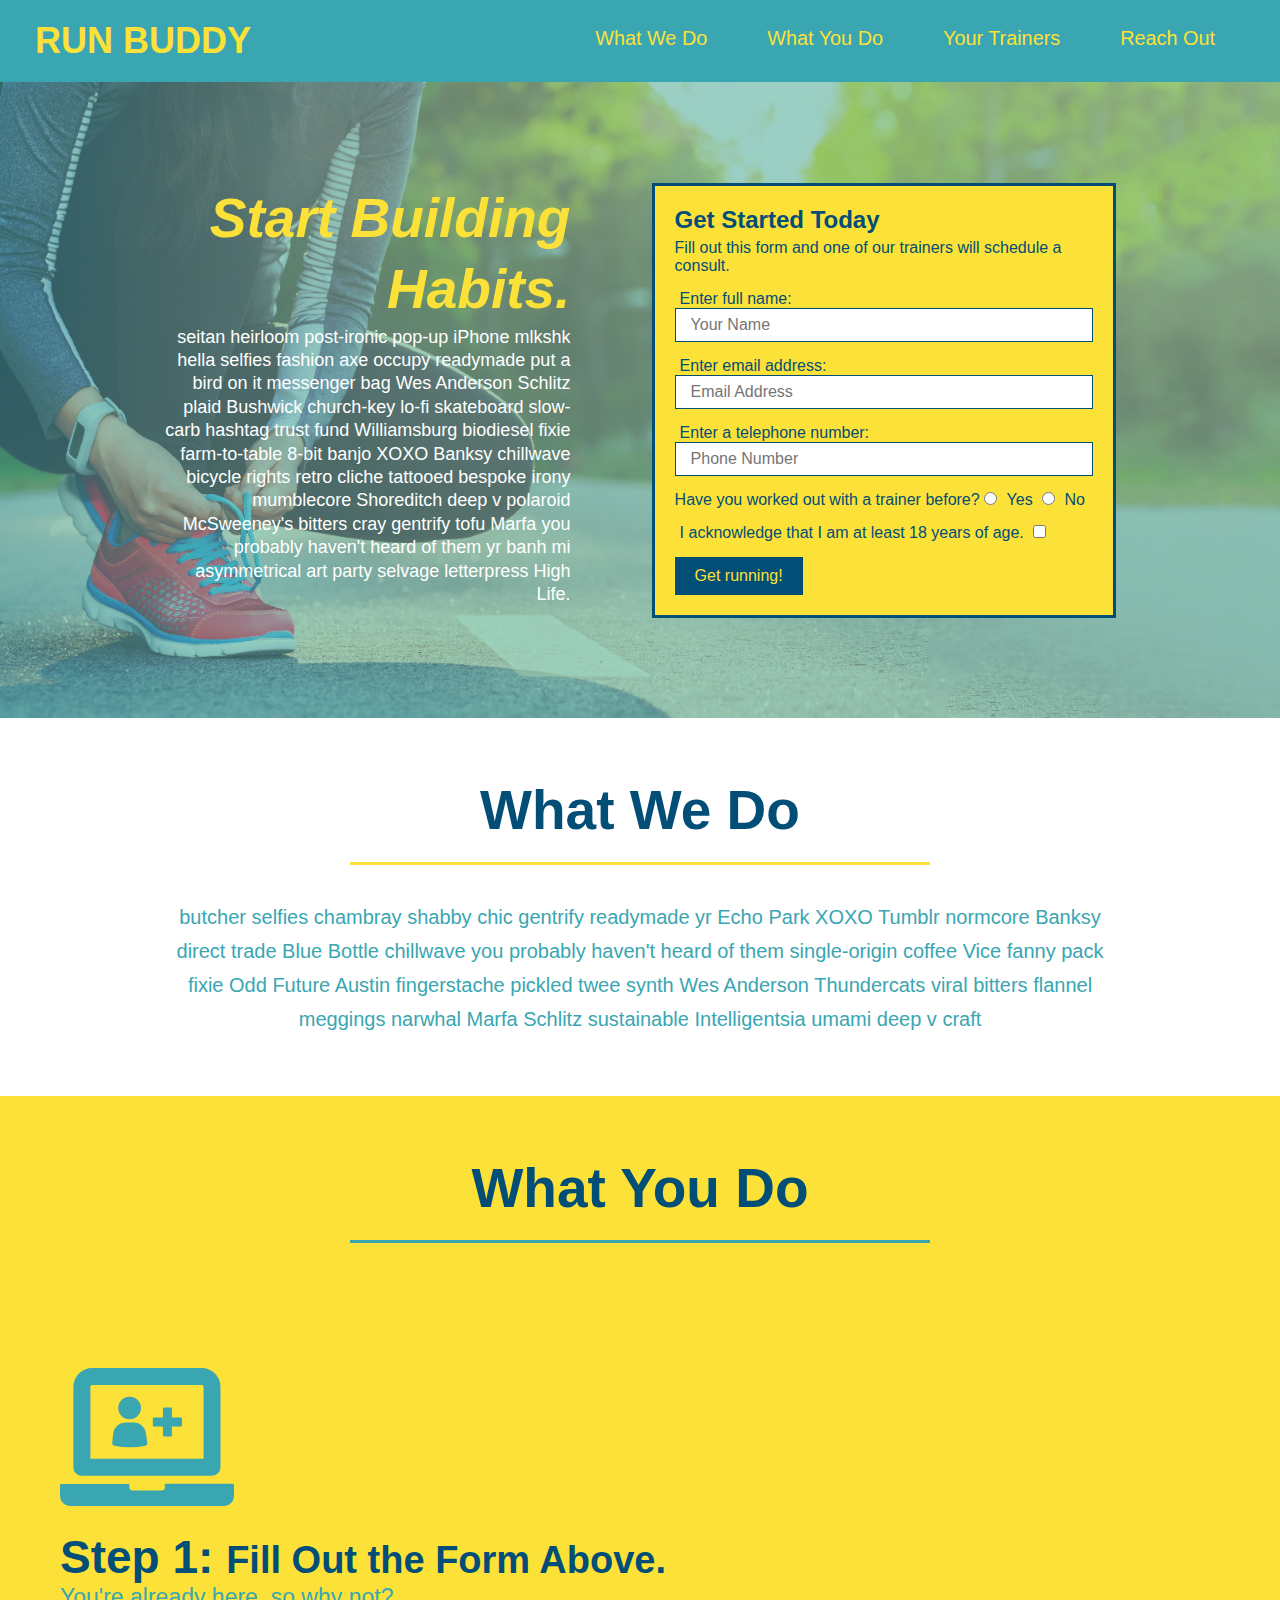
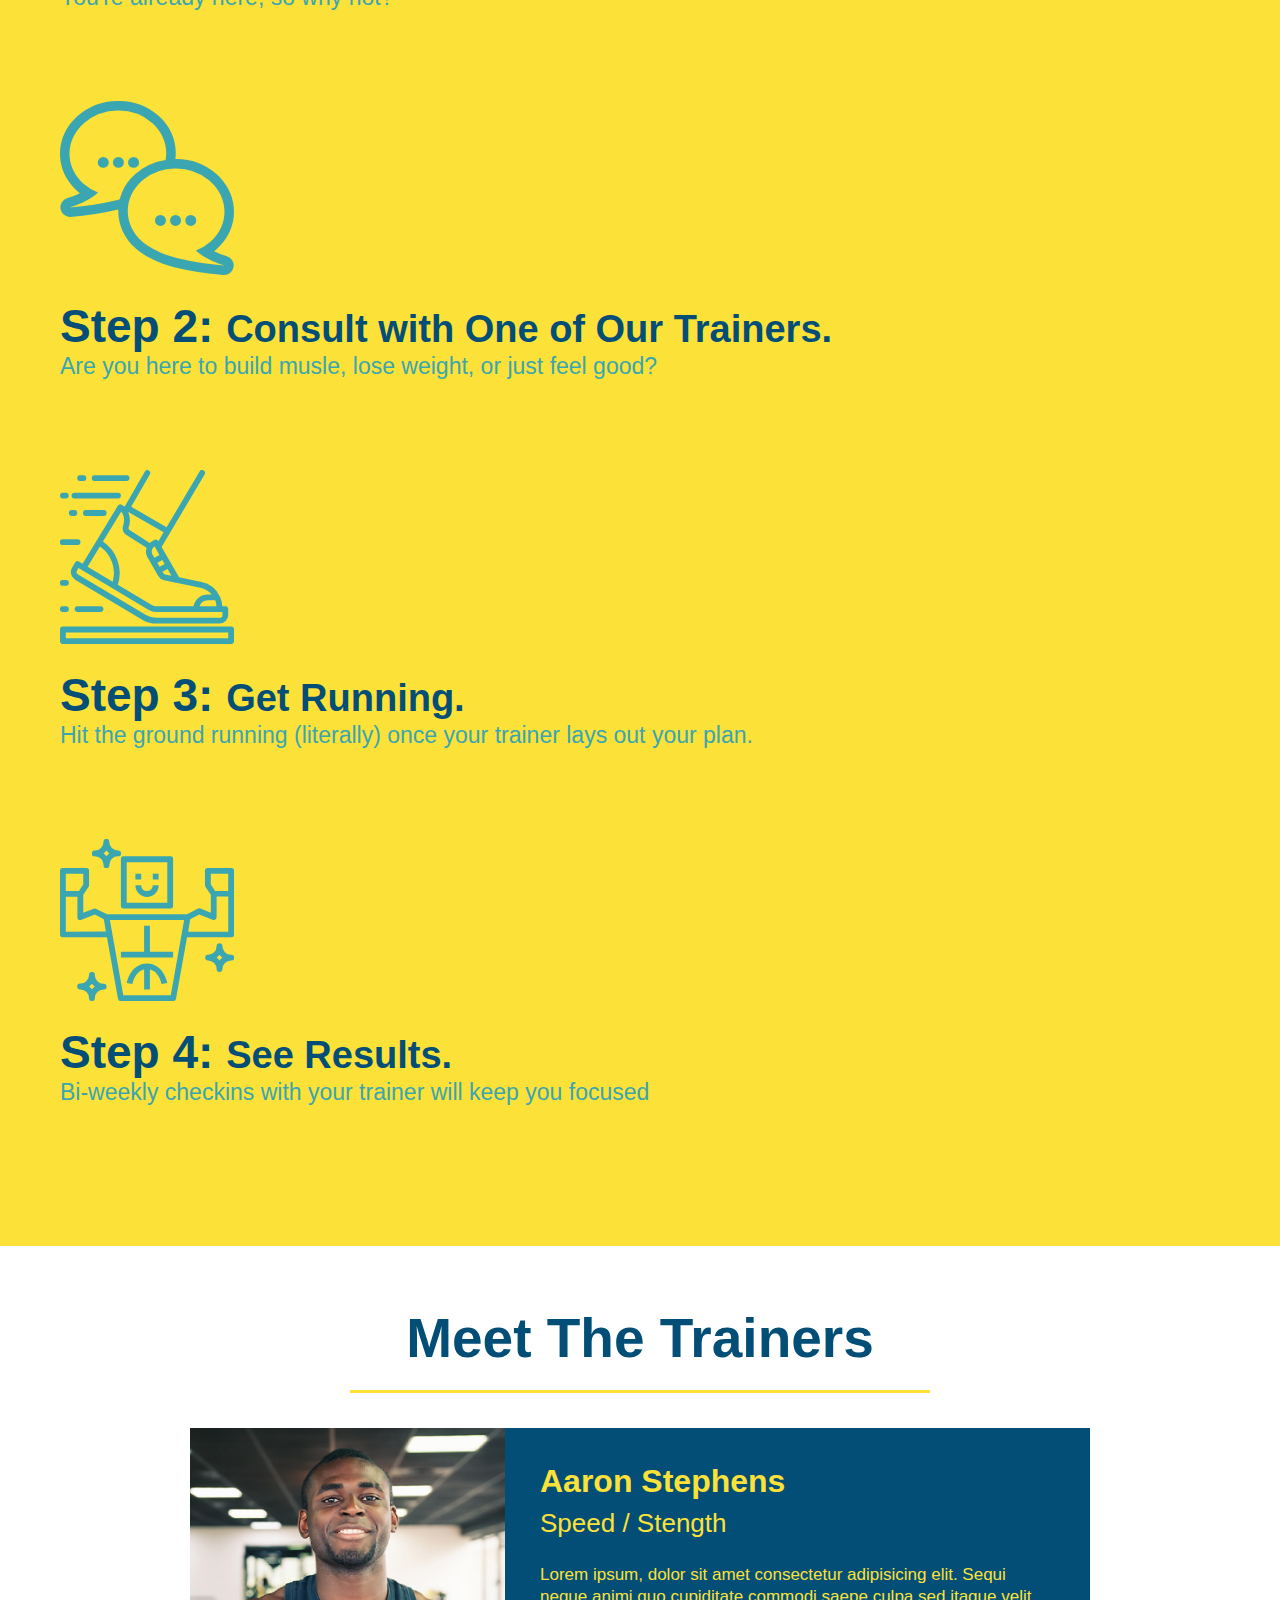
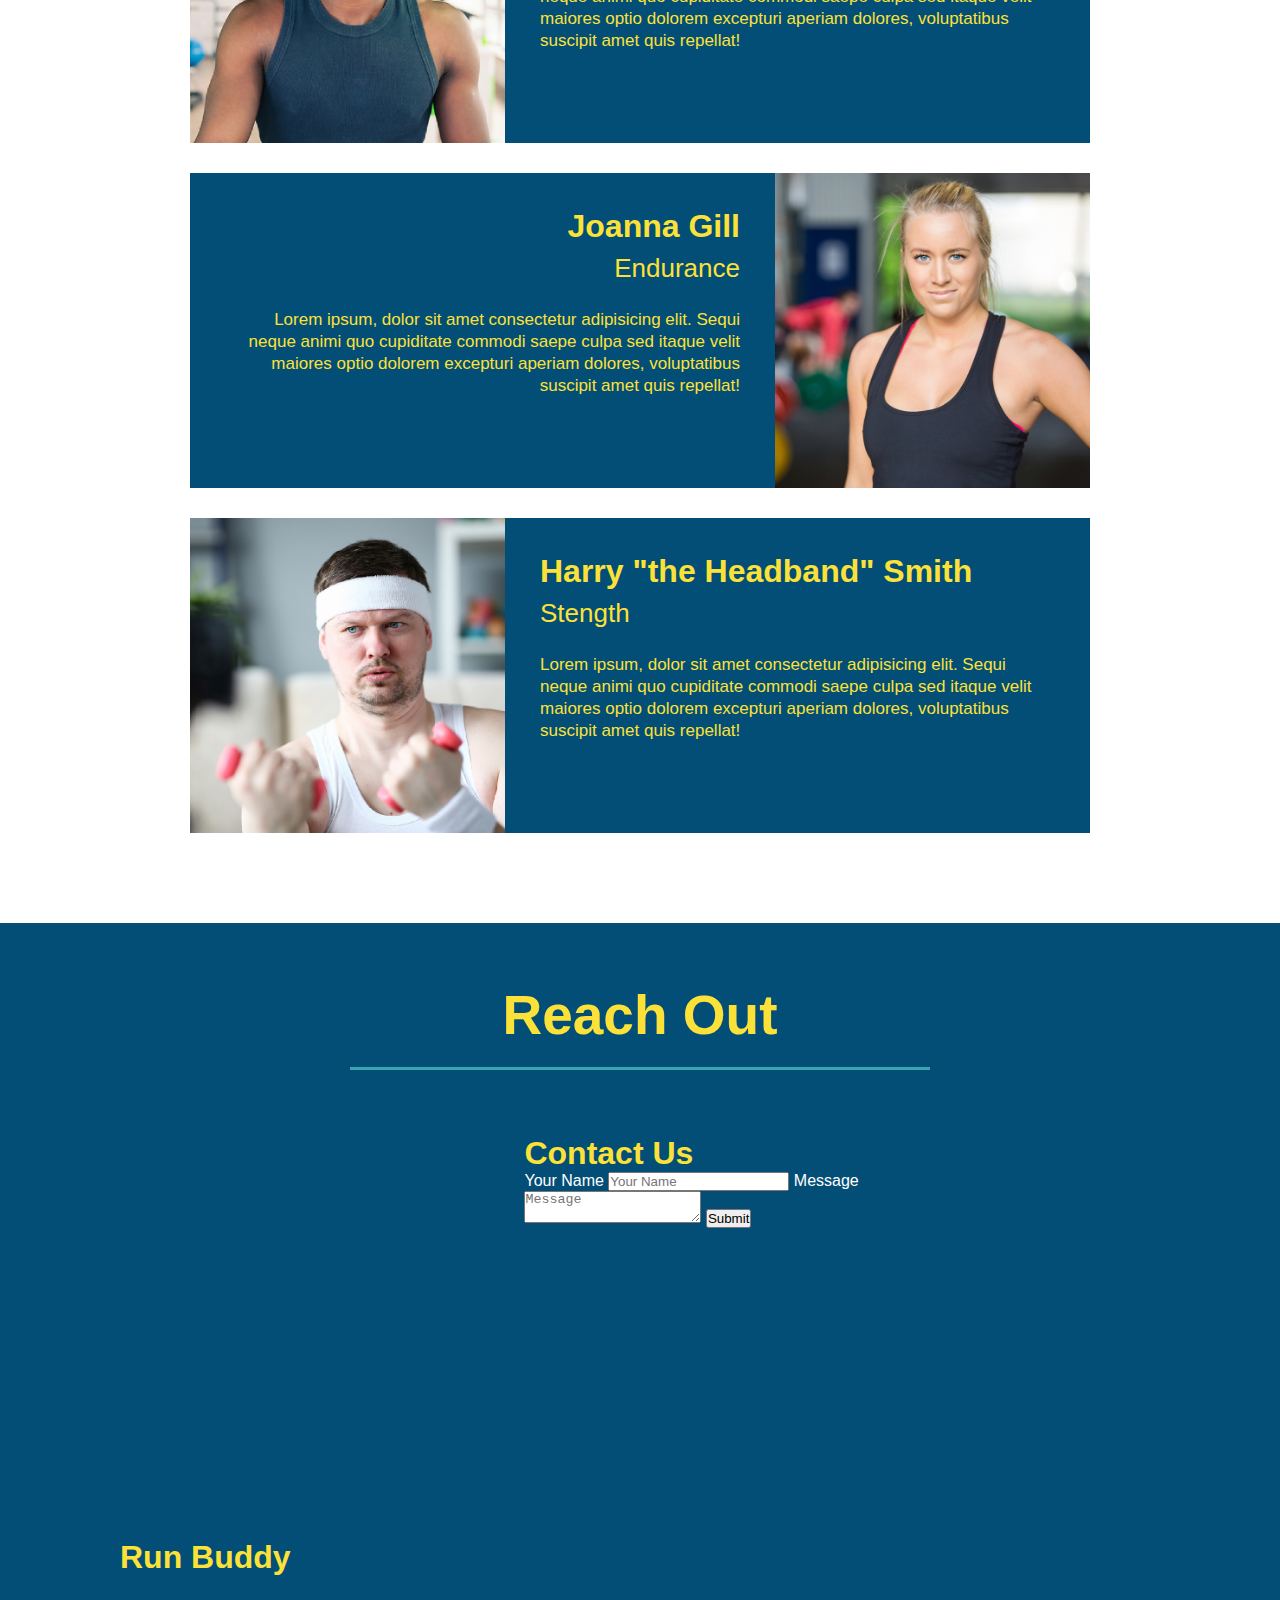
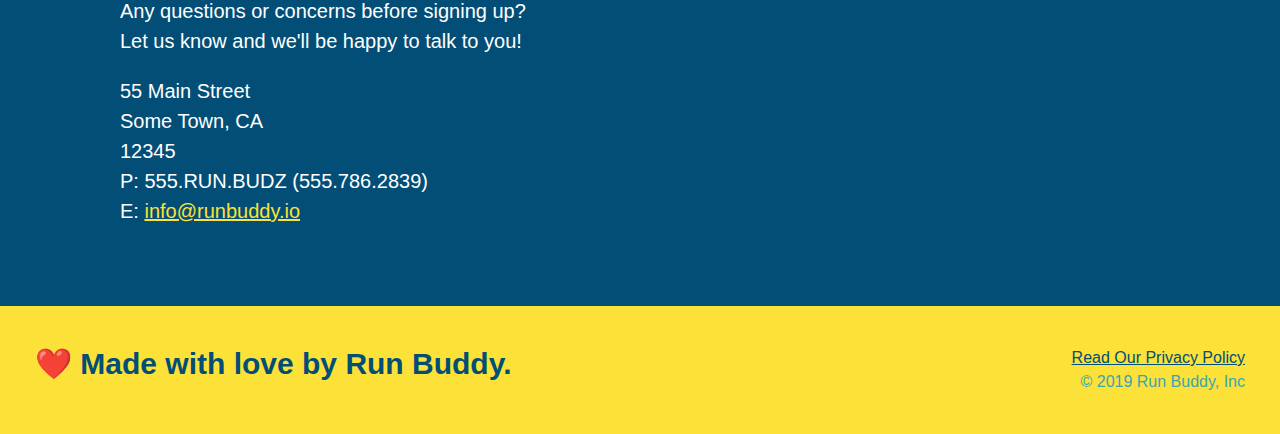
==== index.html @ 86be1991 "center section titles using flexbox" ====
<!DOCTYPE html>
<html lang="en">
    <head>
        <meta charset="UTF-8" />
        <title>Run Buddy</title>
        <link rel="stylesheet" href="./assets/css/style.css" />
    </head>
    <body>
        <!-- navigation -->
        <header>
        <h1>
            <a href="/">RUN BUDDY</a>
            </h1>
            <nav>
                <ul>
                    <li>
                        <a href="#what-we-do">What We Do</a>
                    </li>
                    <li>
                        <a href="#what-you-do">What You Do</a>
                    </li>
                    <li>
                        <a href="#your-trainers">Your Trainers</a>
                    </li>
                    <li>
                        <a href="#reach-out">Reach Out</a>
                    </li>
                </ul>
            </nav>
        </header>

        <!--hero section -->
        <section class="hero">
            <div class="hero-cta">
                <h2>Start Building Habits.</h2>
                <p>
                    seitan heirloom post-ironic pop-up iPhone mlkshk hella selfies fashion axe occupy readymade put a bird on it messenger 
                    bag Wes Anderson Schlitz plaid Bushwick church-key lo-fi skateboard slow-carb hashtag trust fund Williamsburg biodiesel 
                    fixie farm-to-table 8-bit banjo XOXO Banksy chillwave bicycle rights retro cliche tattooed bespoke irony mumblecore 
                    Shoreditch deep v polaroid McSweeney's bitters cray gentrify tofu Marfa you probably haven't heard of them yr banh mi 
                    asymmetrical art party selvage letterpress High Life.
                </p>
            </div>
            <div class="hero-form">
                <h3>Get Started Today</h3>
                <p>Fill out this form and one of our trainers will schedule a consult.</p>
                <!-- Add form element -->
                <form>
                    <label for="name">Enter full name:</label>
                    <input type="text" placeholder="Your Name" name="name" id="name" class="form-input" />

                    <label for="email">Enter email address:</label>
                    <input type="email" placeholder="Email Address" name="email" id="email" class="form-input" />

                    <label for="phone">Enter a telephone number:</label>
                    <input type="tel" placeholder="Phone Number" name="phone" id="phone" class="form-input" />
                    <p>
                        Have you worked out with a trainer before?
                        <input type="radio" name="traner-confirm" id="traner-yes" />
                        <label for="trainer-yes">Yes</label>
                        <input type="radio" name="traner-confirm" id="traner-no" />
                        <label for="traner-no">No</label>
                    </p>
                    <p>
                        <label for="checkbox" >
                            I acknowledge that I am at least 18 years of age.
                          </label>
                          <input type="checkbox" name="age-confirm" id="checkbox" />
                    </p>
                    <button type="submit">
                        Get running!
                    </button>
                </form>
            </div>
        </section>
        <!-- end hero -->

        
        <!-- "what we do" section -->
        <section id="what-we-do" class="intro">
            <div class="flex-row">
                <h2 class="section-title primary-border">
                    What We Do
                </h2>
            </div>
            <div class="flex-row">
                <p>
                    butcher selfies chambray shabby chic gentrify readymade yr Echo Park XOXO Tumblr normcore Banksy 
                    direct trade Blue Bottle chillwave you probably haven't heard of them single-origin coffee Vice fanny 
                    pack fixie Odd Future Austin fingerstache pickled twee synth Wes Anderson Thundercats viral bitters flannel 
                    meggings narwhal Marfa Schlitz sustainable Intelligentsia umami deep v craft
                </p>
            </div>
        </section>

        <!-- what you do" section -->
        <section id="what-you-do" class="steps">
            <div class="flex-row">
                <h2 class="section-title secondary-border">
                    What You Do
                </h2>
            </div>

            <div>
                <img src="./assets/images/step-1.svg" alt="" />
                <h3>Step 1: <span>Fill Out the Form Above.</span></h3>
                <p>You're already here, so why not?</p>
            </div>

            <div>
                <img src="./assets/images/step-2.svg" alt="" />
                <h3>Step 2: <span>Consult with One of Our Trainers.</span></h3>
                <p>Are you here to build musle, lose weight, or just feel good?</p>
            </div>

            <div>
                <img src="./assets/images/step-3.svg" alt="" />
                <h3>Step 3: <span>Get Running.</span></h3>
                <p>Hit the ground running (literally) once your trainer lays out your plan.</p>
              </div>

              <div>
                <img src="./assets/images/step-4.svg" alt="" />
                <h3>Step 4: <span>See Results.</span></h3>
                <p>Bi-weekly checkins with your trainer will keep you focused</p>
              </div>
        </section>

        <!-- "meet the trainers" section -->
        <section id="your-trainers" class="trainers">
            <div class="flex-row">
                <h2 class="section-title primary-border">
                    Meet The Trainers
                </h2>
            </div>
            <!-- first trainer bio -->
            <article class="trainer">
                <img src="./assets/images/trainer-1.jpg" alt="Arron Stephens in his workout clothes, ready to pump iron" />
                <div class="trainer-bio text-left">
                    <h3>Aaron Stephens</h3>
                    <h4>Speed / Stength</h4>
                    <p>
                        Lorem ipsum, dolor sit amet consectetur adipisicing elit. Sequi neque animi quo cupiditate commodi saepe culpa sed
                        itaque velit maiores optio dolorem excepturi aperiam dolores, voluptatibus suscipit amet quis repellat!
                    </p>
                </div>
            </article>
            <!-- second trainer bio -->
            <article class="trainer">
                <div class="trainer-bio text-right">
                    <h3>Joanna Gill</h3>
                    <h4>Endurance</h4>
                    <p>
                        Lorem ipsum, dolor sit amet consectetur adipisicing elit. Sequi neque animi quo cupiditate commodi saepe culpa sed
                        itaque velit maiores optio dolorem excepturi aperiam dolores, voluptatibus suscipit amet quis repellat!
                    </p>
                </div>
                <img src="./assets/images/trainer-2.jpg" alt="Joanna Gill cooling off after a workout" />
            </article>
            <!-- third trainer bio -->
            <article class="trainer">
                <img src="./assets/images/trainer-3.jpg" alt="Harry Smith wearing a headband and lifing comically small pink weights" />
                <div class="trainer-bio text-left">
                    <h3>Harry "the Headband" Smith</h3>
                    <h4>Stength</h4>
                    <p>
                        Lorem ipsum, dolor sit amet consectetur adipisicing elit. Sequi neque animi quo cupiditate commodi saepe culpa sed
                        itaque velit maiores optio dolorem excepturi aperiam dolores, voluptatibus suscipit amet quis repellat!
                    </p>
                </div>
            </article>
        </section>

        <!-- "reach out" section -->
        <section id="reach-out" class="contact">
            <h2 class="section-title secondary-border">Reach Out</h2>
            <div class="contact-info">
                <iframe 
                src="https://www.google.com/maps/embed?pb=!1m18!1m12!1m3!1d3147.1079747227936!2d-120.42364418397035!3d37.92790791110593!2m3!1f0!2f0!3f0!3m2!1i1024!2i768!4f13.1!3m3!1m2!1s0x8090c49129b6ac57%3A0xb56c7eb95a2cd8bd!2sMain%20St%2C%20California%2095327!5e0!3m2!1sen!2sus!4v1616426329495!5m2!1sen!2sus"
                style="border:0;"
                allowfullscreen="">
                </iframe>

                <div class="contact-form">
                    <h3>Contact Us</h3>
                    <form>
                        <label for="contact-name">Your Name</label>
                        <input type="text" id="contact-name" placeholder="Your Name" />

                        <label for="contact message">Message</label>
                        <textarea id="contact-message" placeholder="Message"></textarea>

                        <button type="submit">Submit</button>
                    </form>
                </div>

                <div>
                    <h3>Run Buddy</h3>
                    <p>
                        Any questions or concerns before signing up?
                        <br />
                        Let us know and we'll be happy to talk to you!
                    </p>
                    <address>
                        55 Main Street <br/>
                        Some Town, CA <br/>
                        12345<br/>
                        P: 555.RUN.BUDZ (555.786.2839)<br/>
                        E: <a href="mailto:info@runbuddy.io">info@runbuddy.io</a>
                    </address>
                </div>
            </div>
        </section>

        <!-- footer -->
        <footer>
            <h2>❤️ Made with love by Run Buddy.</h2>
            <div>
                <a href=./privacy-policy.html>Read Our Privacy Policy</a><br />
                &copy; 2019 Run Buddy, Inc
            </div>
        </footer>
    </body>
</html>
---- assets/css/style.css ----
* {
    margin: 0;
    padding: 0;
    box-sizing: border-box;
}

body {
    font-family: Helvetica, Arial, sans-serif;
    color: #39a6b2;
}

/*apply styles to <header> */
header {
    padding: 20px 35px;
    background-color: #39a6b2;
    display: flex;
    justify-content: space-between;
    flex-wrap: wrap;
}

header h1 {
    font-weight: bold;
    font-size: 36px;
    color: #fce138;
    margin: 0;
}

header a {
    text-decoration: none;
    color: #fce138;
}

header nav {
    margin: 7px 0;
}

header nav ul {
    display: flex;
    flex-wrap: wrap;
    justify-content: space-between;
    align-items: center;
    list-style: none;
}

header nav ul li a {
    margin: 0 30px;
    font-weight: lighter;
    font-size: 1.55vw;
}

footer {
    background: #fce138;
    width: 100%;
    padding: 40px 35px;
    display: flex;
    justify-content: space-between;
    flex-wrap: wrap;
}

footer h2 {
    color: #024e76;
    font-size: 30px;
    margin: 0;
}

footer div {
    line-height: 1.5;
    text-align: right;
}

footer a {
    color: #024e76;
}

section {
    padding: 60px;
}

/* Hero Style Start */
.hero {
    background-image: url("../images/hero-bg.jpg");
    background-size: cover;
    background-position: center;
    display: flex;
    justify-content: center;
    flex-wrap: wrap;
}

.hero-form {
    border: 3px solid #024e76;
    background-color: #fce138;
    padding: 20px;
    color: #024e76;
    width: 40%;
    margin: 3.5%;
}

.hero-form h3 {
    font-size: 24px;
    margin: 0;
}

.hero-form p {
    margin: 5px 0 15px 0;
}

.form-input {
    border: 1px solid #024e76;
    display: block;
    padding: 7px 15px;
    font-size: 16px;
    color: #024e76;
    width: 100%;
    margin-bottom: 15px;
}

.hero-form label {
    margin: 0 5px;
}

.hero-form button {
    color: #fce138;
    background-color: #024e76;
    border: none;
    padding: 10px 20px;
    font-size: 16px;
}

.hero-cta {
    width: 35%;
    text-align: right;
    margin: 3.5%;
    color: #fff;
    font-size: 18px;
    line-height: 1.3;
  }

  .hero-cta h2 {
    font-style: italic;
    font-size: 55px;
    color: #fce138;
  }
/*Hero Style End */

.intro p {
    line-height: 1.7;
    color: #39a6b2;
    width: 80%;
    font-size: 20px;
    margin: 0 auto;
    text-align: center;
}

.steps {
    background: #fce138;
}

.steps div {
    margin-bottom: 80px;
}

.steps img {
    width: 15%;
    margin: 10px 0;
}

.steps h3 {
    color: #024e76;
    font-size: 46px;
    margin-top: 10px;
  }
  
  .steps p {
    color: #39a6b2;
    font-size: 23px;
  }
  
  .steps span {
    font-size: 38px;
  }

.section-title {
    font-size: 55px;
    color: #024e76;
    border-bottom: 3px solid;
    padding-bottom: 20px;
    text-align: center;
    margin: 0 auto 35px auto;
    width: 50%;
}

.primary-border {
    border-color: #fce138;
}

.secondary-border {
    border-color: #39a6b2;
}

.trainers {
    
}

.trainer {
    width: 900px;
    margin: 0 auto 30px auto;
    background: #024e76;
    color: #fce138;
    overflow: auto;
}
.trainer img {
    width: 35%;
    float: left;
}

.trainer-bio {
    padding: 35px;
    float: left;
    width: 65%;
}

.text-left {
    text-align: left;
}

.text-right {
    text-align: right;
}

.flex-row {
    display: flex;
}

.trainer-bio h3 {
    font-size: 32px;
    margin-bottom: 8px;
}

.trainer-bio h4 {
    font-weight: lighter;
    font-size: 26px;
    margin-bottom: 25px;
}

.trainer-bio p {
    font-size: 17px;
    line-height: 1.3;
}

/* reach out style start */
.contact {
    background-color: #024e76;
}

.contact h2 {
    color: #fce138;
}

.contact-info iframe {
    width: 400px;
    height: 400px;
}

.contact-info div {
    width: 410px;
    display: inline-block;
    vertical-align: top;
    text-align: left;
    margin: 30px 0 0 60px;
    color: white;
}

.contact-info h3 {
    color: #fce138;
    font-size: 32px;
}

.contact-info p, .contact-info address {
    margin: 20px 0;
    line-height: 1.5;
    font-size: 20px;
    font-style: normal;
}

.contact-info a {
    color: #fce138;
}

.page-title {
    color: #fce138;
    display: inline-block;
    border-bottom: #fce138 4px solid;
    padding: 0 80px 15px 80px;
    font-weight: normal;
    font-size: 42px;
    font-style: italic;
}
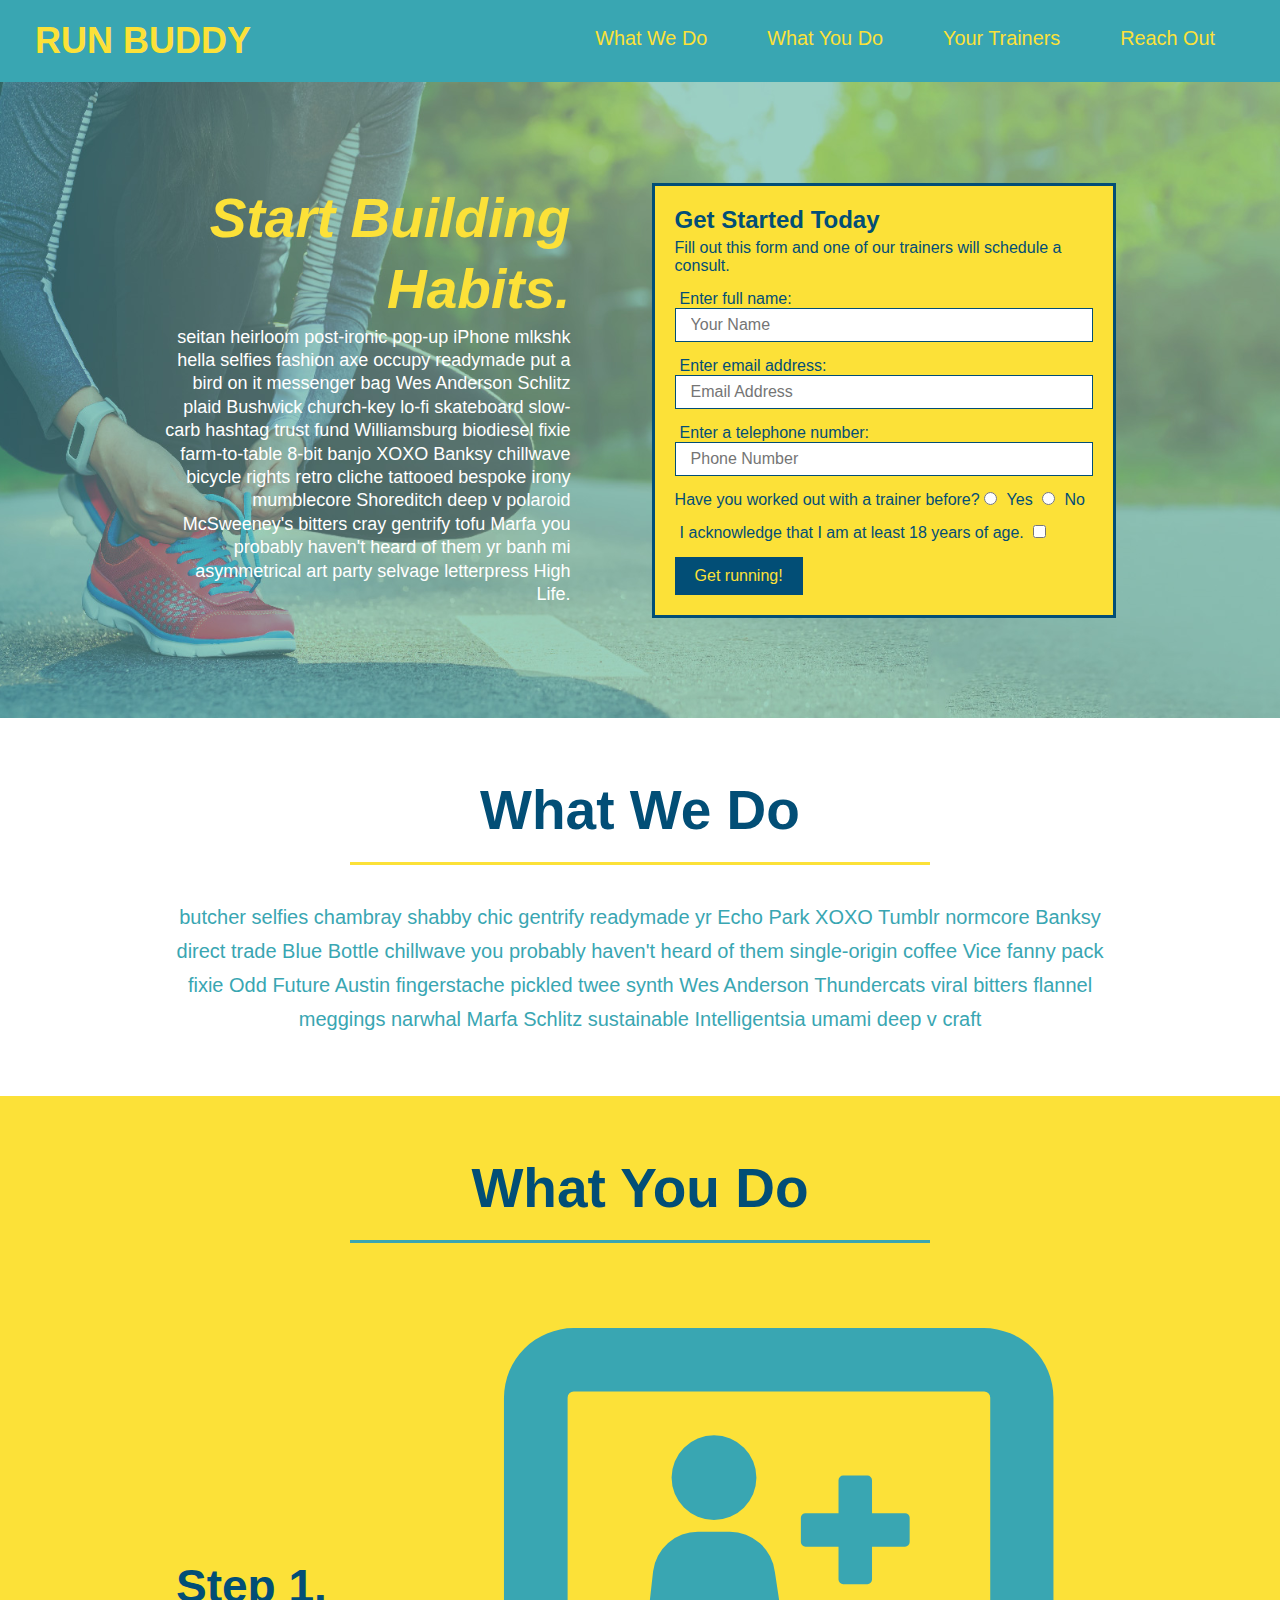
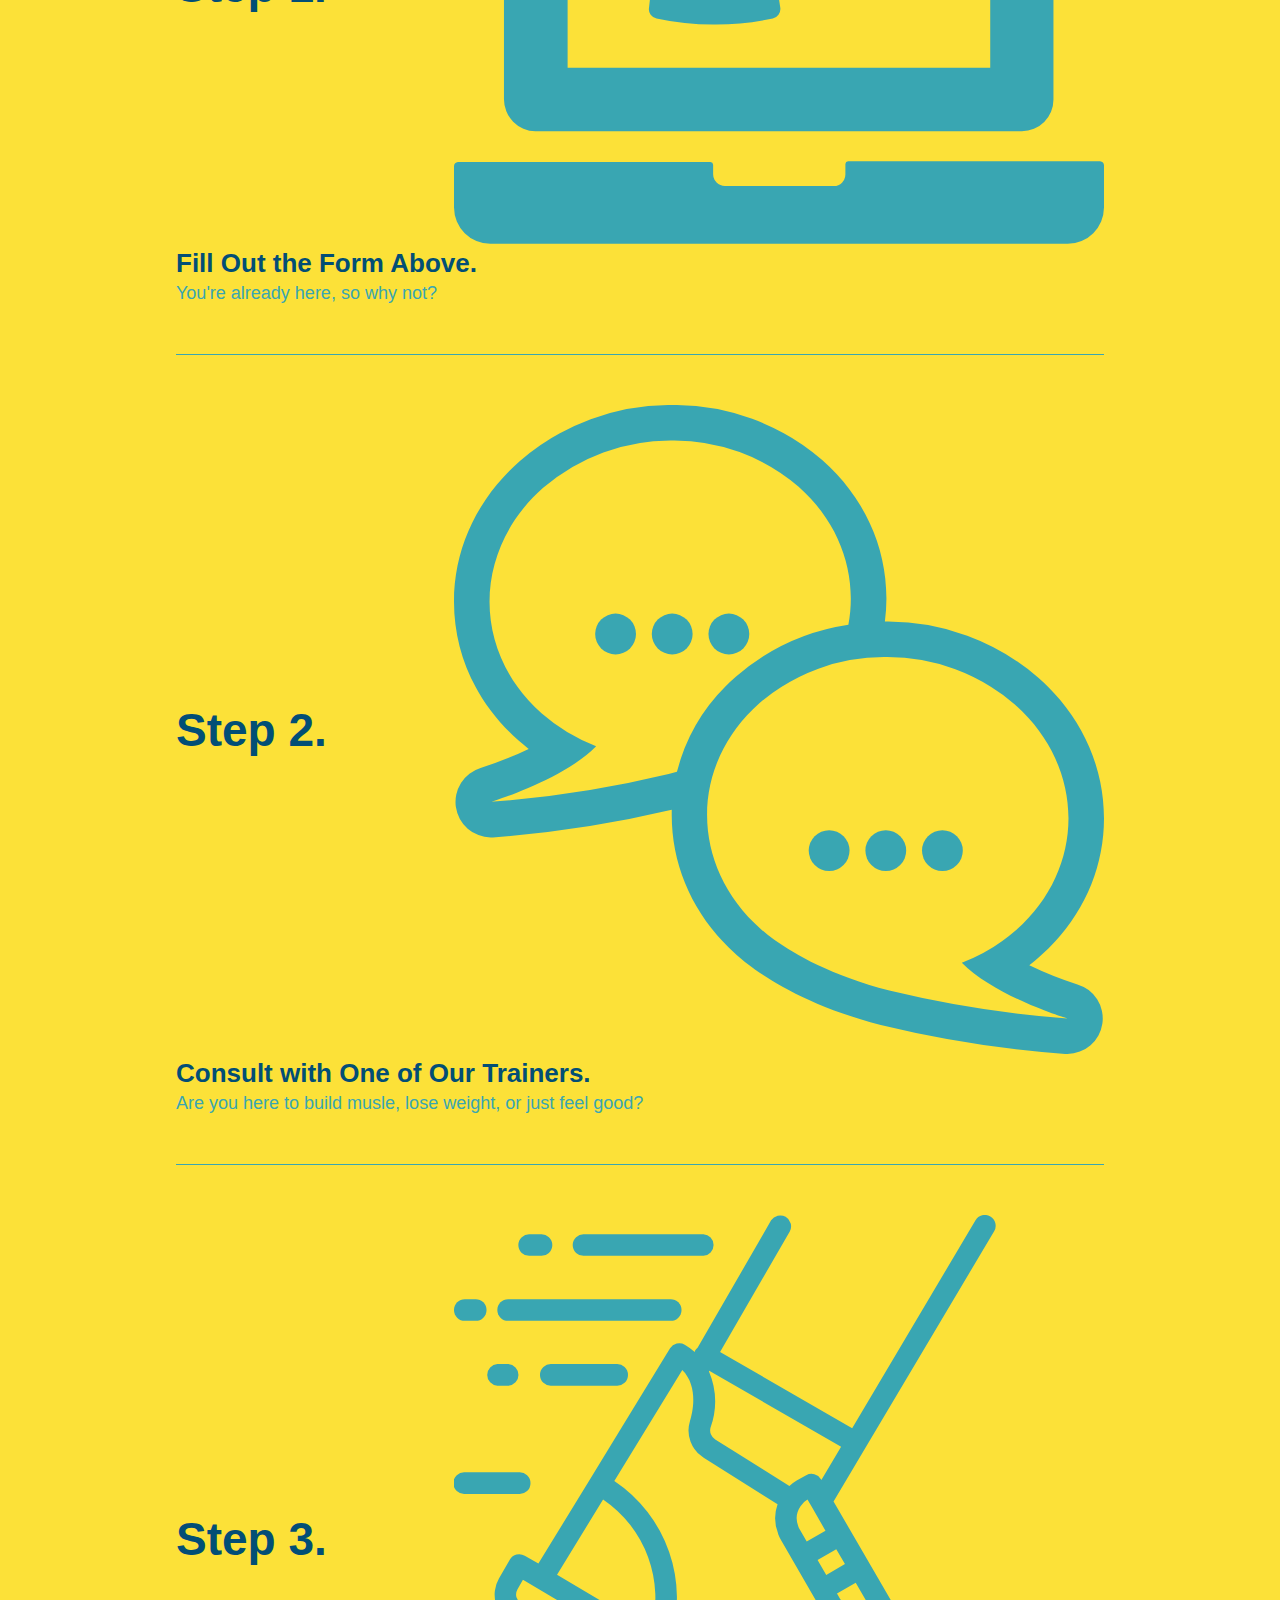
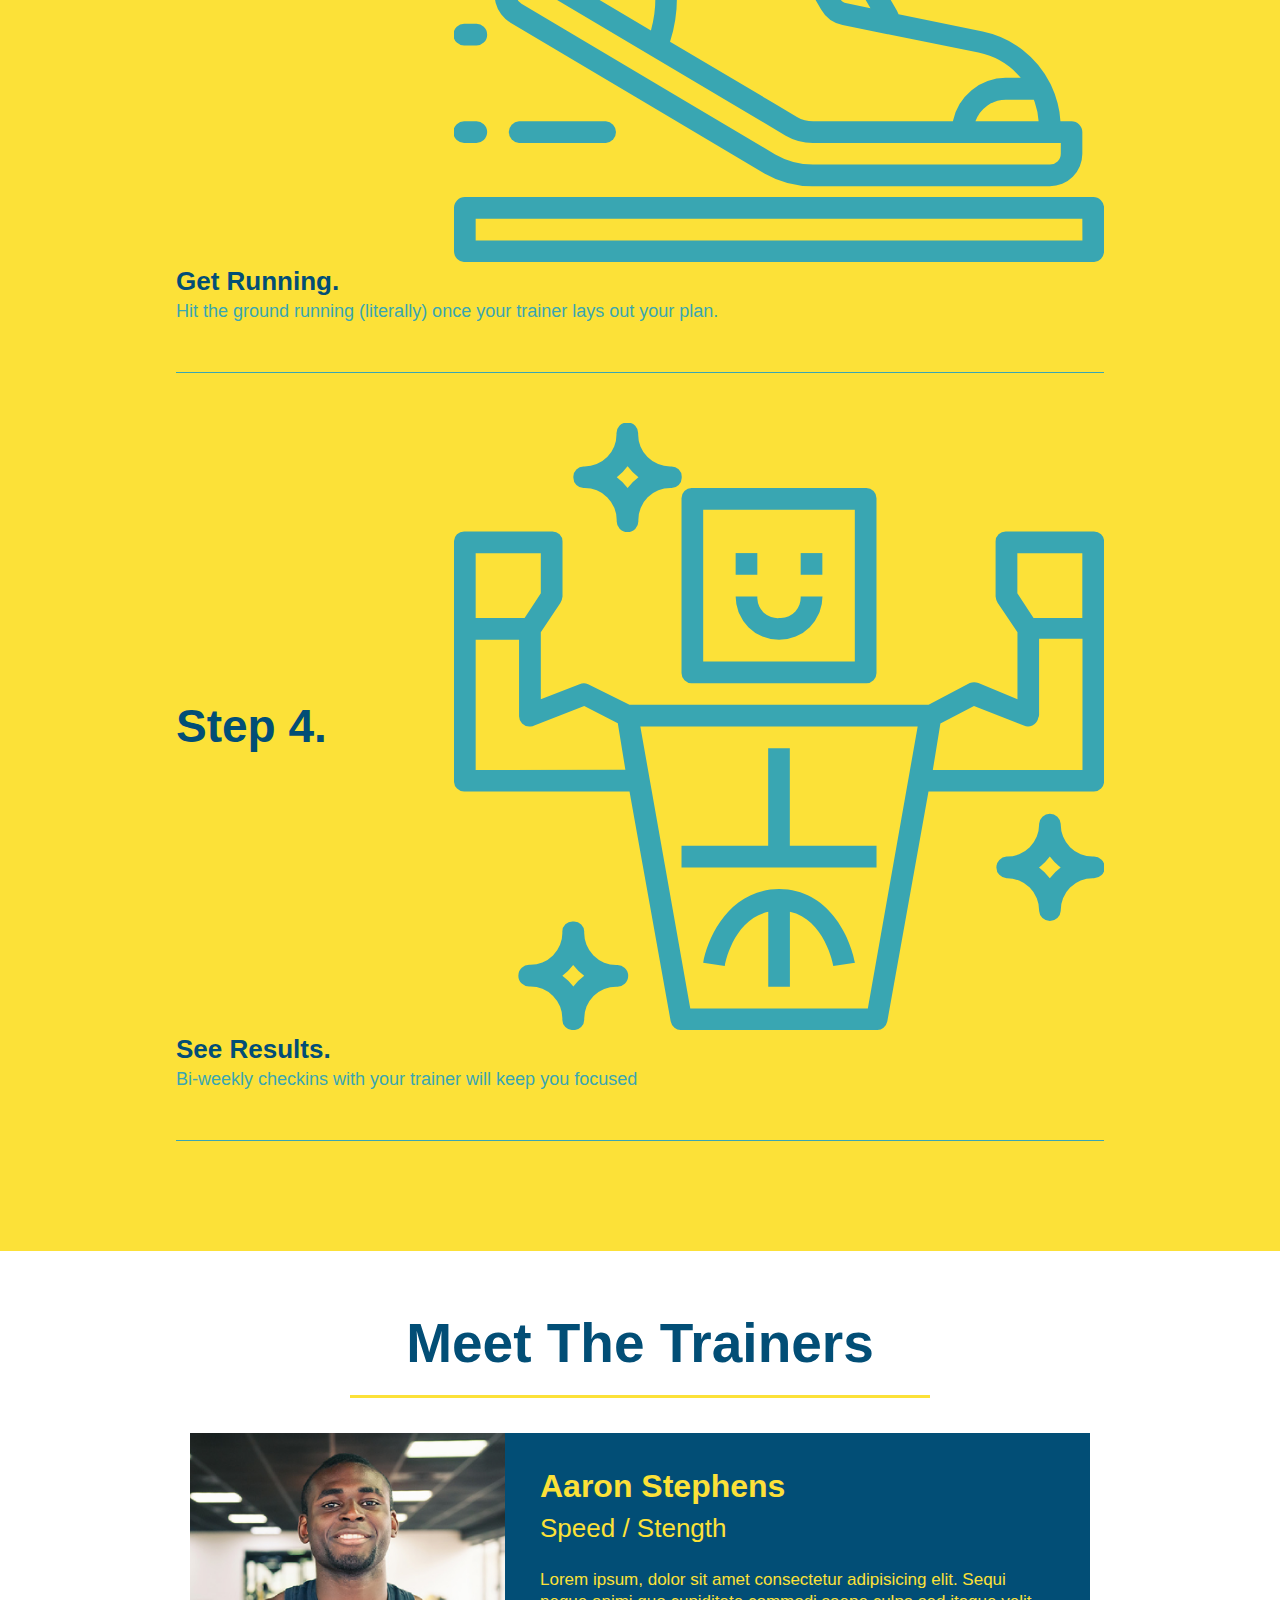
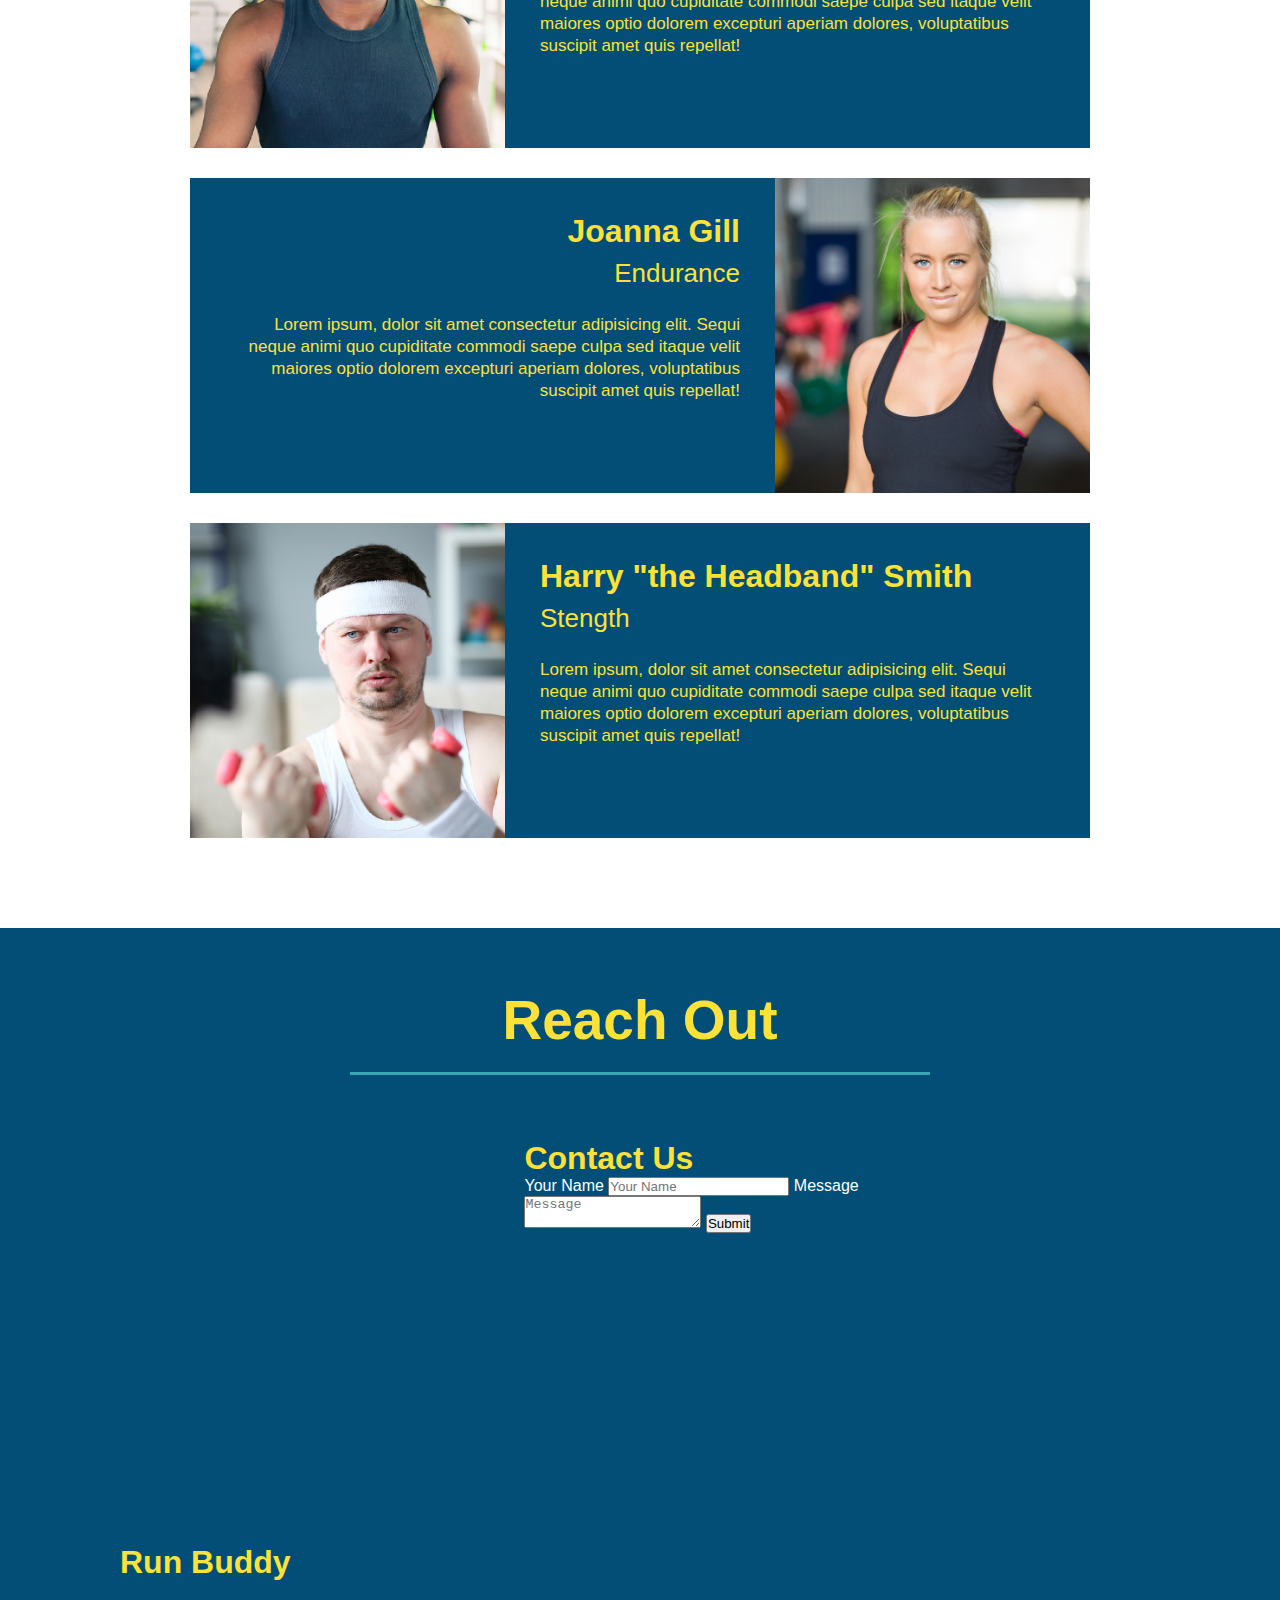
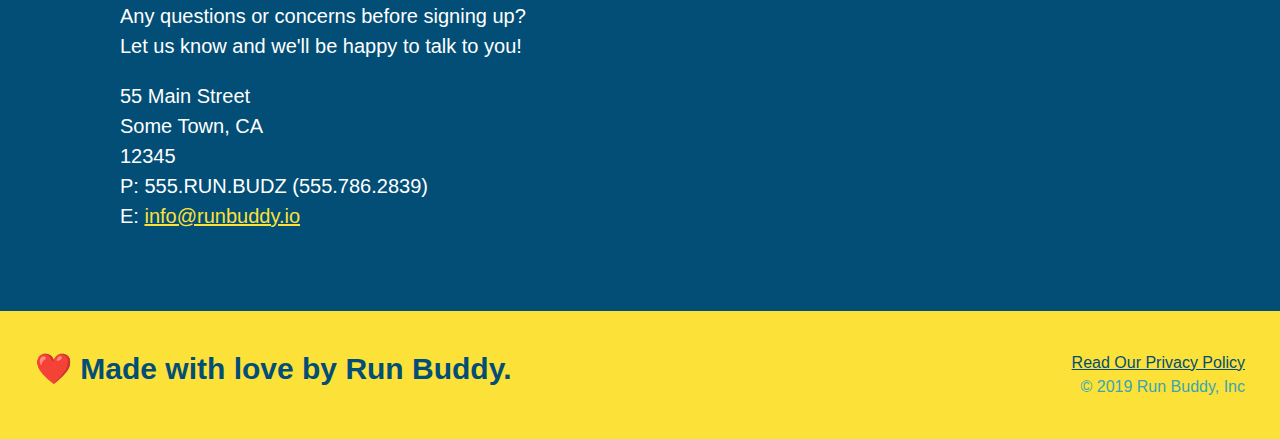
==== commit aa251a13: "add flexbox to the steps" ====
--- a/index.html
+++ b/index.html
@@ -101,29 +101,57 @@
                 </h2>
             </div>
 
-            <div>
-                <img src="./assets/images/step-1.svg" alt="" />
-                <h3>Step 1: <span>Fill Out the Form Above.</span></h3>
-                <p>You're already here, so why not?</p>
-            </div>
-
-            <div>
-                <img src="./assets/images/step-2.svg" alt="" />
-                <h3>Step 2: <span>Consult with One of Our Trainers.</span></h3>
-                <p>Are you here to build musle, lose weight, or just feel good?</p>
-            </div>
-
-            <div>
-                <img src="./assets/images/step-3.svg" alt="" />
-                <h3>Step 3: <span>Get Running.</span></h3>
-                <p>Hit the ground running (literally) once your trainer lays out your plan.</p>
-              </div>
-
-              <div>
+            <div class="step">
+                <h3>Step 1.</h3>
+                <div class="step-info">
+                    <div class="step-img"></div>
+                        <img src="./assets/images/step-1.svg" alt="" />
+                    </div>
+                    <div class="step-text">
+                        <h4>Fill Out the Form Above.</h4>
+                        <p>You're already here, so why not?</p>
+                    </div>
+                </div>
+            </div>
+
+            <div class="step">
+                <h3>Step 2.</h3>
+                <div class="step-info">
+                    <div class="step-img"></div>
+                        <img src="./assets/images/step-2.svg" alt="" />
+                    </div>
+                    <div class="step-text">
+                        <h4>Consult with One of Our Trainers.</h4>
+                        <p>Are you here to build musle, lose weight, or just feel good?</p>
+                    </div>
+                </div>
+            </div>
+
+            <div class="step">
+                <h3>Step 3.</h3>
+                <div class="step-info">
+                    <div class="step-img"></div>
+                        <img src="./assets/images/step-3.svg" alt="" />
+                    </div>
+                    <div class="step-text">
+                        <h4>Get Running.</h4>
+                        <p>Hit the ground running (literally) once your trainer lays out your plan.</p>
+                    </div>
+                </div>
+            </div>
+
+            <div class="step">
+                <h3>Step 4.</h3>
+                <div class="step-info">
+                    <div class="step-img"></div>
                 <img src="./assets/images/step-4.svg" alt="" />
-                <h3>Step 4: <span>See Results.</span></h3>
-                <p>Bi-weekly checkins with your trainer will keep you focused</p>
-              </div>
+                    </div>
+                    <div class="step-text">
+                        <h4>See Results.</h4>
+                        <p>Bi-weekly checkins with your trainer will keep you focused</p>
+                    </div>
+                </div>
+            </div>
         </section>
 
         <!-- "meet the trainers" section -->
--- a/assets/css/style.css
+++ b/assets/css/style.css
@@ -155,28 +155,52 @@
     background: #fce138;
 }
 
-.steps div {
-    margin-bottom: 80px;
-}
-
-.steps img {
-    width: 15%;
-    margin: 10px 0;
-}
-
-.steps h3 {
+.step {
+    margin: 50px auto;
+    padding-bottom: 50px;
+    width: 80%;
+    border-bottom: 1px solid #39a6b2;
+    display: flex;
+    flex-wrap: wrap;
+    align-items: center;
+    justify-content: space-between;
+}
+
+.step h3 {
     color: #024e76;
     font-size: 46px;
-    margin-top: 10px;
+    flex: 1 30%;
+  }
+
+  .step-info {
+      flex: 2 70%;
+      display: flex;
+      flex-wrap: wrap;
+      align-items: center;
+  }
+
+  .step-text {
+      flex: 12;
   }
   
-  .steps p {
+  .step-text p {
     color: #39a6b2;
-    font-size: 23px;
+    font-size: 18px;
   }
   
-  .steps span {
-    font-size: 38px;
+  .step-text h4 {
+      font-size: 26px;
+      line-height: 1.5;
+      color: #024e76;
+  }
+
+  .step-img {
+      flex: 1 12%;
+      margin-right: 20px;
+  }
+
+  .step-img img {
+      max-width: 100%;
   }
 
 .section-title {
@@ -195,10 +219,6 @@
 
 .secondary-border {
     border-color: #39a6b2;
-}
-
-.trainers {
-    
 }
 
 .trainer {
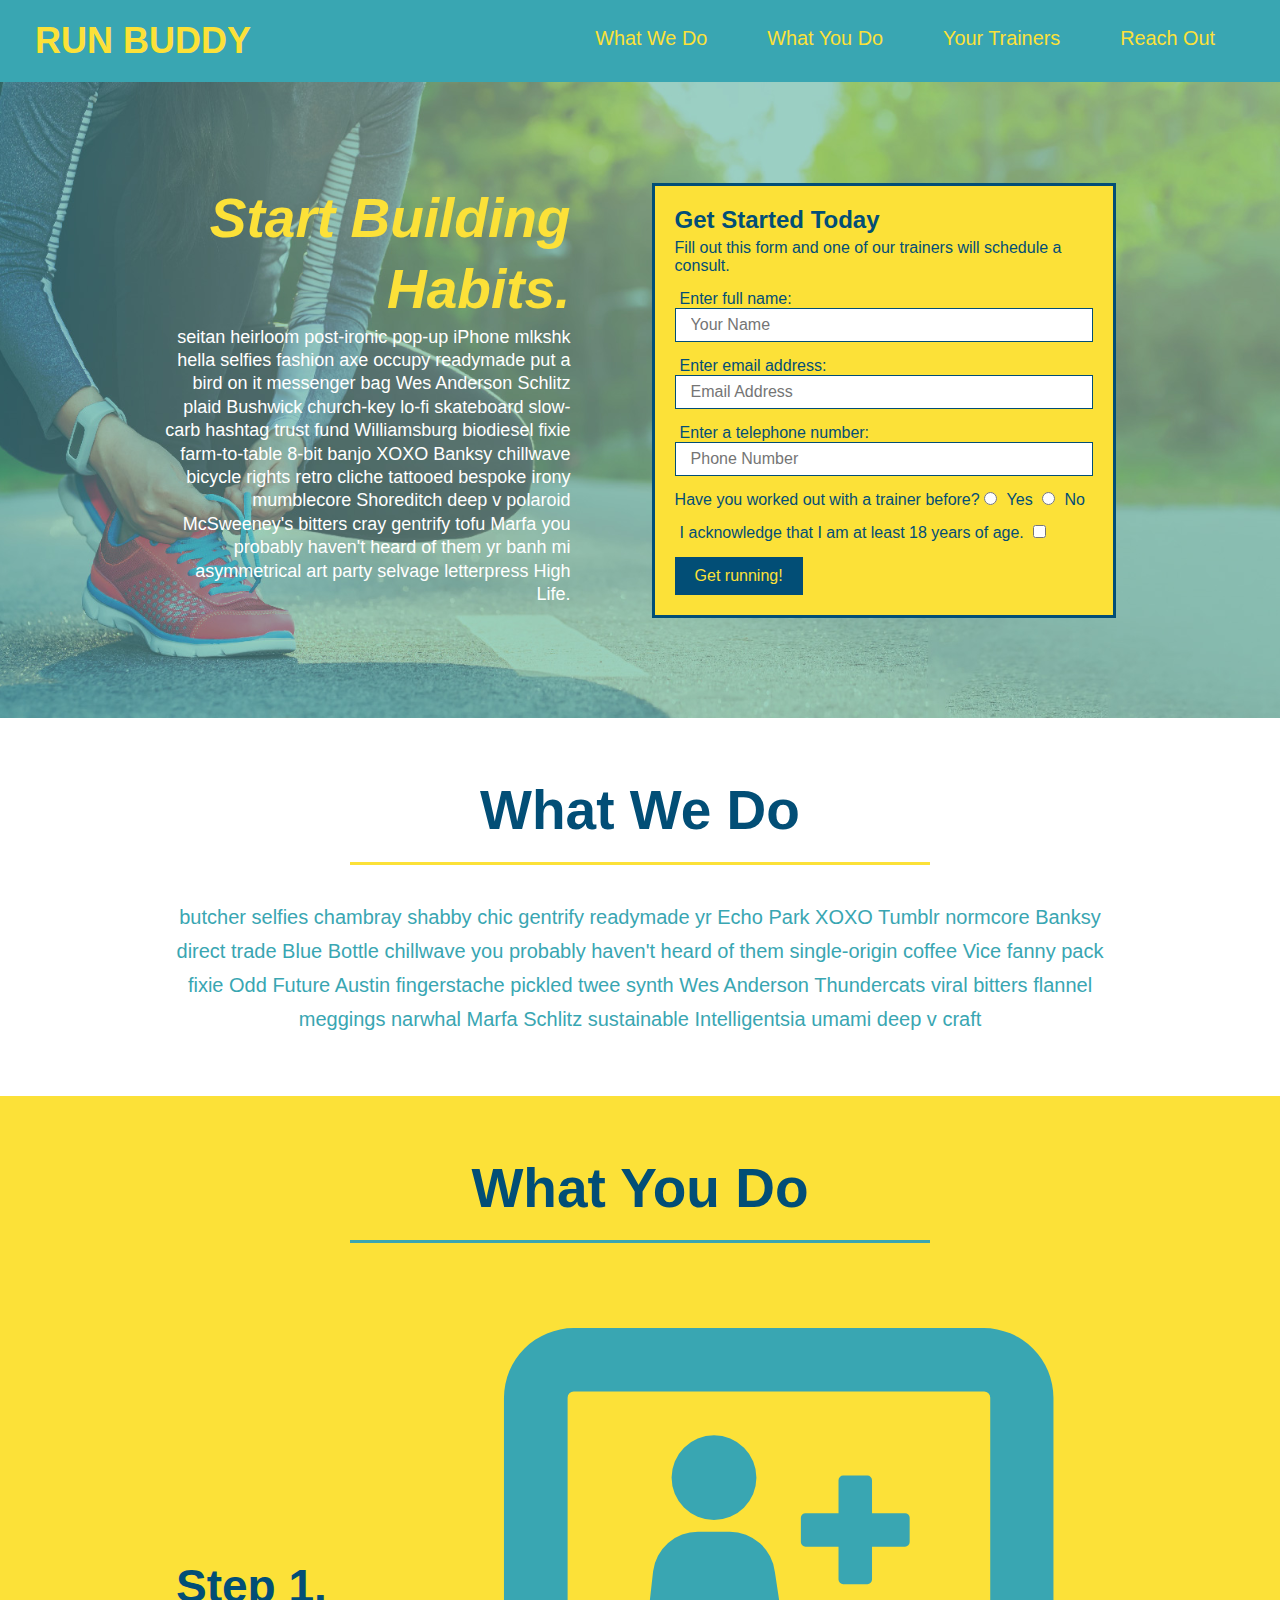
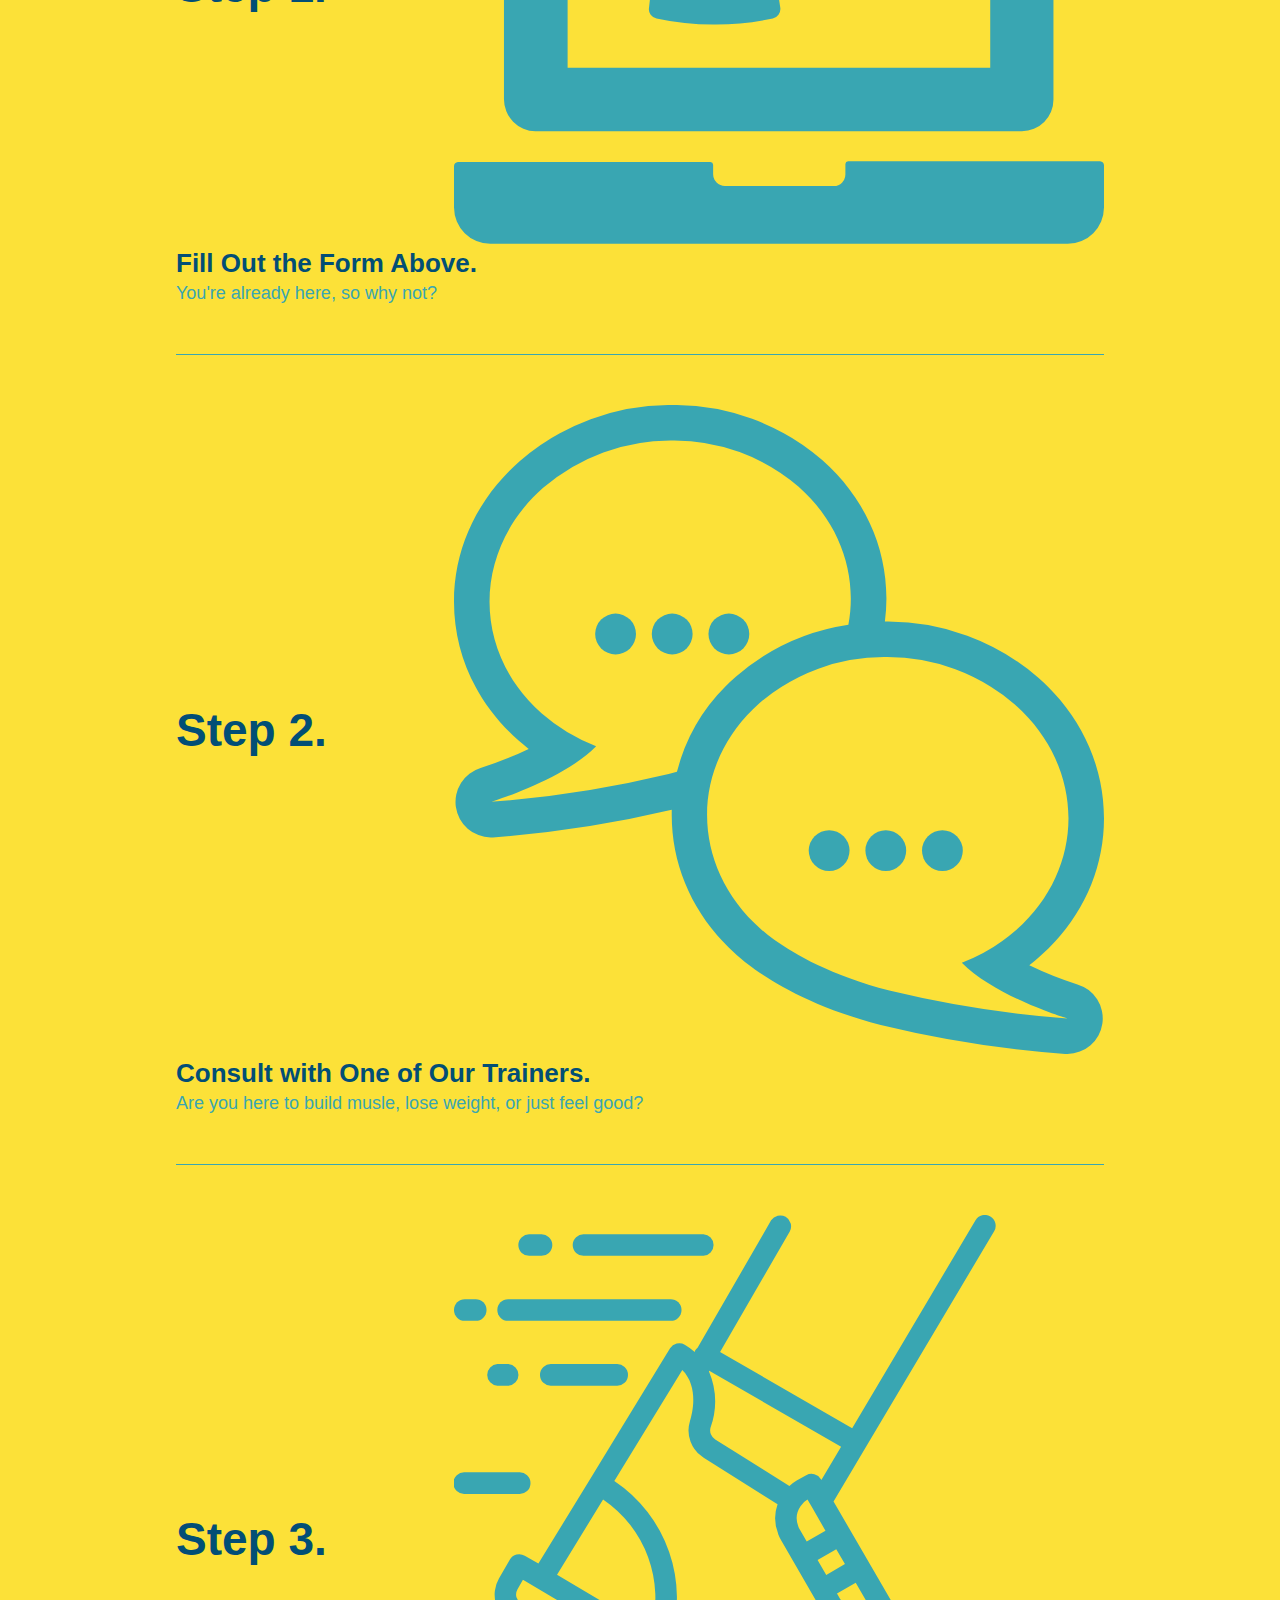
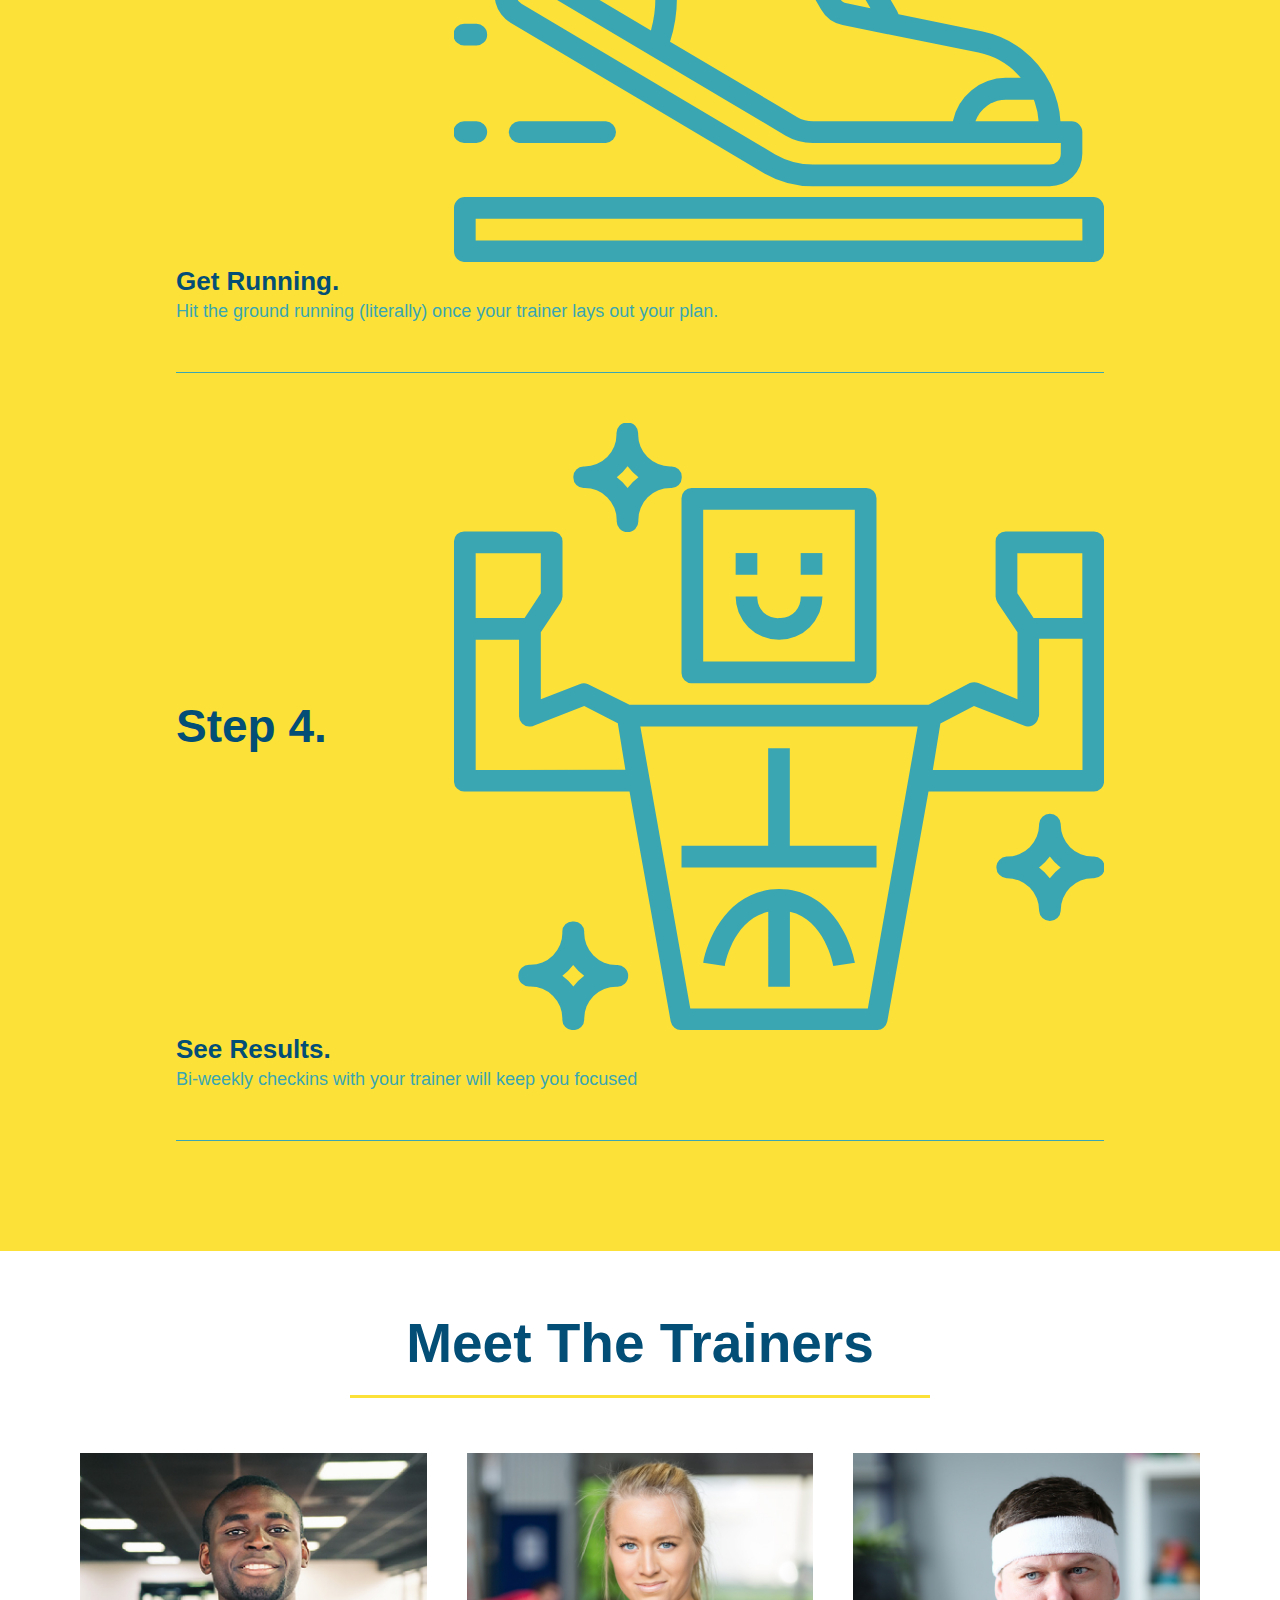
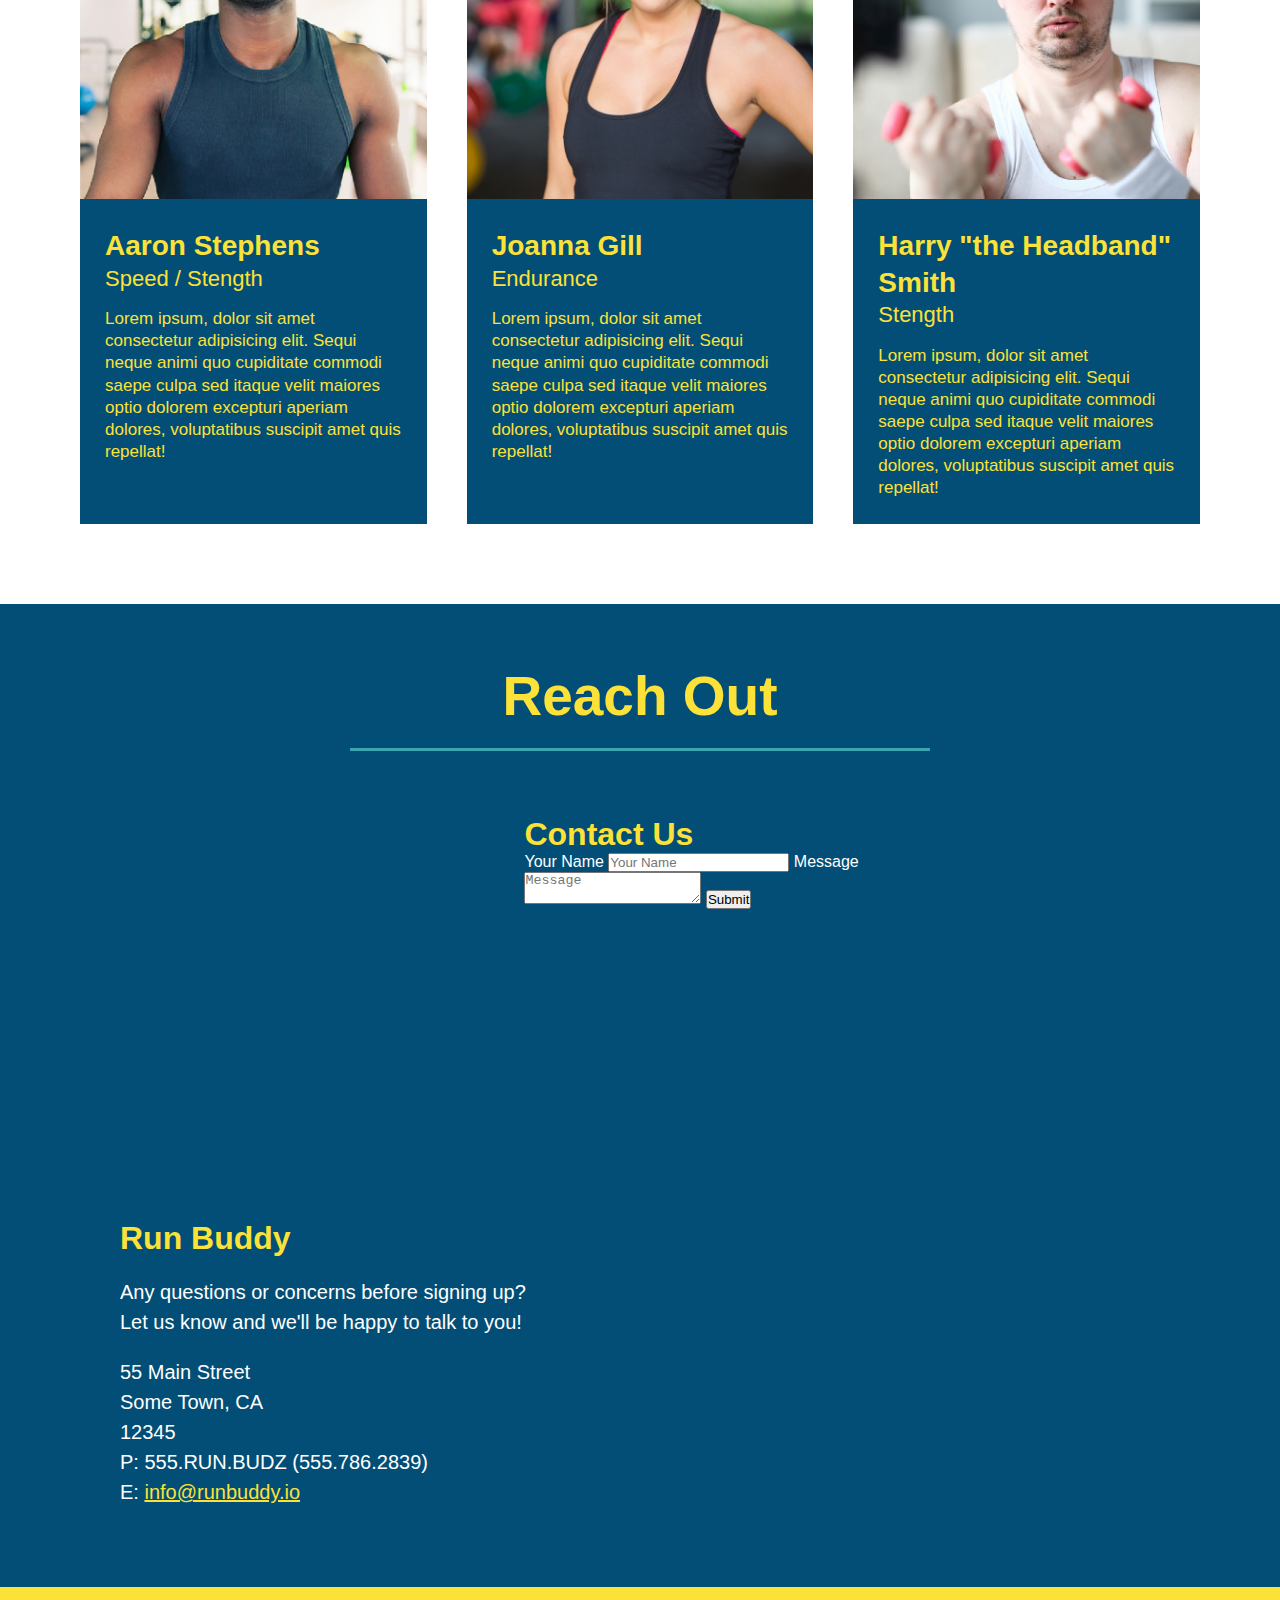
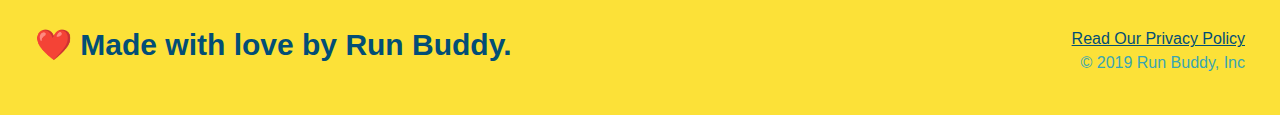
==== commit a5f86dd4: "add flexbox to the trainers" ====
--- a/index.html
+++ b/index.html
@@ -155,48 +155,50 @@
         </section>
 
         <!-- "meet the trainers" section -->
-        <section id="your-trainers" class="trainers">
+        <section id="your-trainers">
             <div class="flex-row">
                 <h2 class="section-title primary-border">
                     Meet The Trainers
                 </h2>
             </div>
             <!-- first trainer bio -->
-            <article class="trainer">
-                <img src="./assets/images/trainer-1.jpg" alt="Arron Stephens in his workout clothes, ready to pump iron" />
-                <div class="trainer-bio text-left">
-                    <h3>Aaron Stephens</h3>
-                    <h4>Speed / Stength</h4>
-                    <p>
-                        Lorem ipsum, dolor sit amet consectetur adipisicing elit. Sequi neque animi quo cupiditate commodi saepe culpa sed
-                        itaque velit maiores optio dolorem excepturi aperiam dolores, voluptatibus suscipit amet quis repellat!
-                    </p>
-                </div>
-            </article>
-            <!-- second trainer bio -->
-            <article class="trainer">
-                <div class="trainer-bio text-right">
-                    <h3>Joanna Gill</h3>
-                    <h4>Endurance</h4>
-                    <p>
-                        Lorem ipsum, dolor sit amet consectetur adipisicing elit. Sequi neque animi quo cupiditate commodi saepe culpa sed
-                        itaque velit maiores optio dolorem excepturi aperiam dolores, voluptatibus suscipit amet quis repellat!
-                    </p>
-                </div>
-                <img src="./assets/images/trainer-2.jpg" alt="Joanna Gill cooling off after a workout" />
-            </article>
-            <!-- third trainer bio -->
-            <article class="trainer">
-                <img src="./assets/images/trainer-3.jpg" alt="Harry Smith wearing a headband and lifing comically small pink weights" />
-                <div class="trainer-bio text-left">
-                    <h3>Harry "the Headband" Smith</h3>
-                    <h4>Stength</h4>
-                    <p>
-                        Lorem ipsum, dolor sit amet consectetur adipisicing elit. Sequi neque animi quo cupiditate commodi saepe culpa sed
-                        itaque velit maiores optio dolorem excepturi aperiam dolores, voluptatibus suscipit amet quis repellat!
-                    </p>
-                </div>
-            </article>
+            <div class="trainers">
+                <article class="trainer">
+                    <img src="./assets/images/trainer-1.jpg" alt="Arron Stephens in his workout clothes, ready to pump iron" />
+                    <div class="trainer-bio">
+                        <h3 class="trainer-name">Aaron Stephens</h3>
+                        <h4 class="trainer-role">Speed / Stength</h4>
+                        <p>
+                            Lorem ipsum, dolor sit amet consectetur adipisicing elit. Sequi neque animi quo cupiditate commodi saepe culpa sed
+                            itaque velit maiores optio dolorem excepturi aperiam dolores, voluptatibus suscipit amet quis repellat!
+                        </p>
+                    </div>
+                </article>
+                <!-- second trainer bio -->
+                <article class="trainer">
+                    <img src="./assets/images/trainer-2.jpg" alt="Joanna Gill cooling off after a workout" />
+                    <div class="trainer-bio">
+                        <h3 class="trainer-name">Joanna Gill</h3>
+                        <h4 class="trainer-role">Endurance</h4>
+                        <p>
+                            Lorem ipsum, dolor sit amet consectetur adipisicing elit. Sequi neque animi quo cupiditate commodi saepe culpa sed
+                            itaque velit maiores optio dolorem excepturi aperiam dolores, voluptatibus suscipit amet quis repellat!
+                        </p>
+                    </div>
+                </article>
+                <!-- third trainer bio -->
+                <article class="trainer">
+                    <img src="./assets/images/trainer-3.jpg" alt="Harry Smith wearing a headband and lifing comically small pink weights" />
+                    <div class="trainer-bio">
+                        <h3 class="trainer-name">Harry "the Headband" Smith</h3>
+                        <h4 class="trainer-role">Stength</h4>
+                        <p>
+                            Lorem ipsum, dolor sit amet consectetur adipisicing elit. Sequi neque animi quo cupiditate commodi saepe culpa sed
+                            itaque velit maiores optio dolorem excepturi aperiam dolores, voluptatibus suscipit amet quis repellat!
+                        </p>
+                    </div>
+                </article>
+            </div>
         </section>
 
         <!-- "reach out" section -->
--- a/assets/css/style.css
+++ b/assets/css/style.css
@@ -221,22 +221,27 @@
     border-color: #39a6b2;
 }
 
+.trainers {
+    width: 100%;
+    margin: 0 auto;
+    display: flex;
+    flex-wrap: wrap;
+    justify-content: space-around;
+}
+
 .trainer {
-    width: 900px;
-    margin: 0 auto 30px auto;
+    margin: 20px;
     background: #024e76;
     color: #fce138;
-    overflow: auto;
+    flex: 1;
 }
 .trainer img {
-    width: 35%;
-    float: left;
+    width: 100%;
 }
 
 .trainer-bio {
-    padding: 35px;
-    float: left;
-    width: 65%;
+    padding: 25px;
+    line-height: 1.3;
 }
 
 .text-left {
@@ -252,19 +257,17 @@
 }
 
 .trainer-bio h3 {
-    font-size: 32px;
-    margin-bottom: 8px;
+    font-size: 28px;
 }
 
 .trainer-bio h4 {
     font-weight: lighter;
-    font-size: 26px;
-    margin-bottom: 25px;
+    font-size: 22px;
+    margin-bottom: 15px;
 }
 
 .trainer-bio p {
-    font-size: 17px;
-    line-height: 1.3;
+    font-size: 17px;  
 }
 
 /* reach out style start */
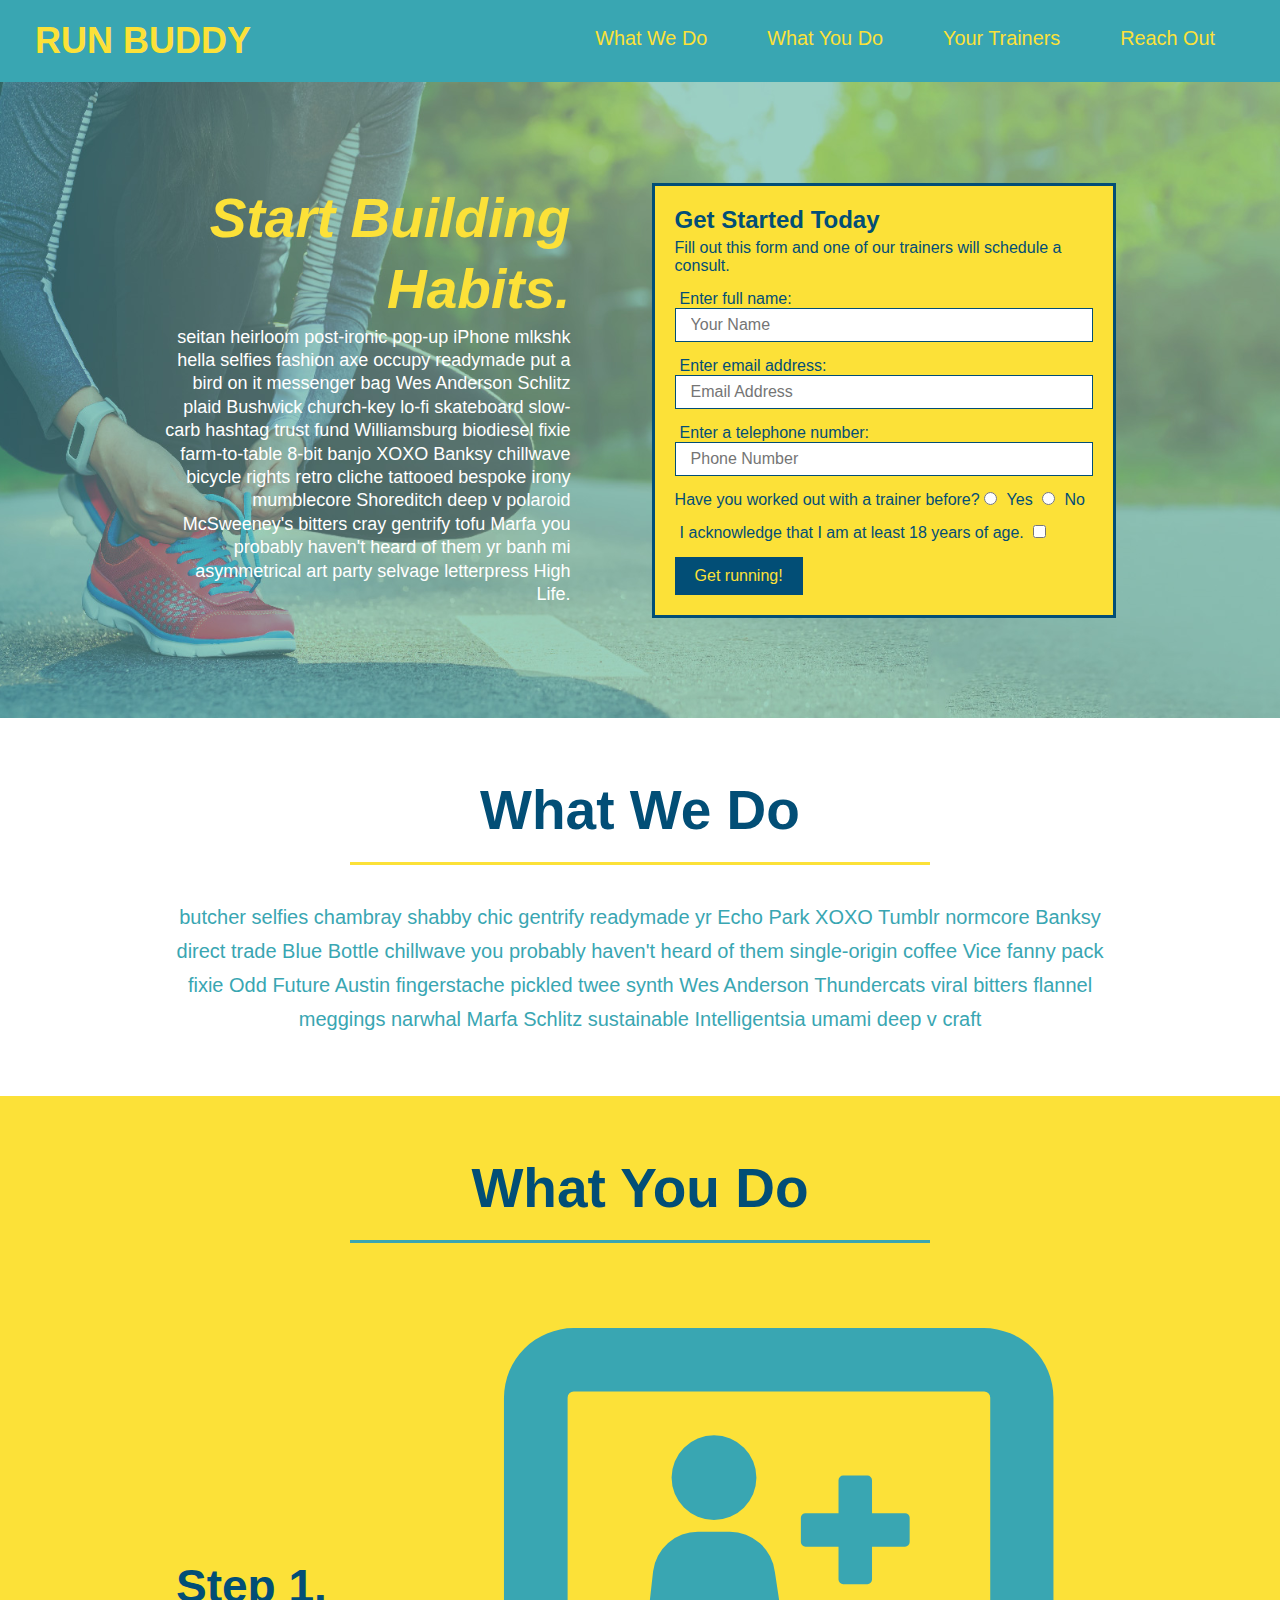
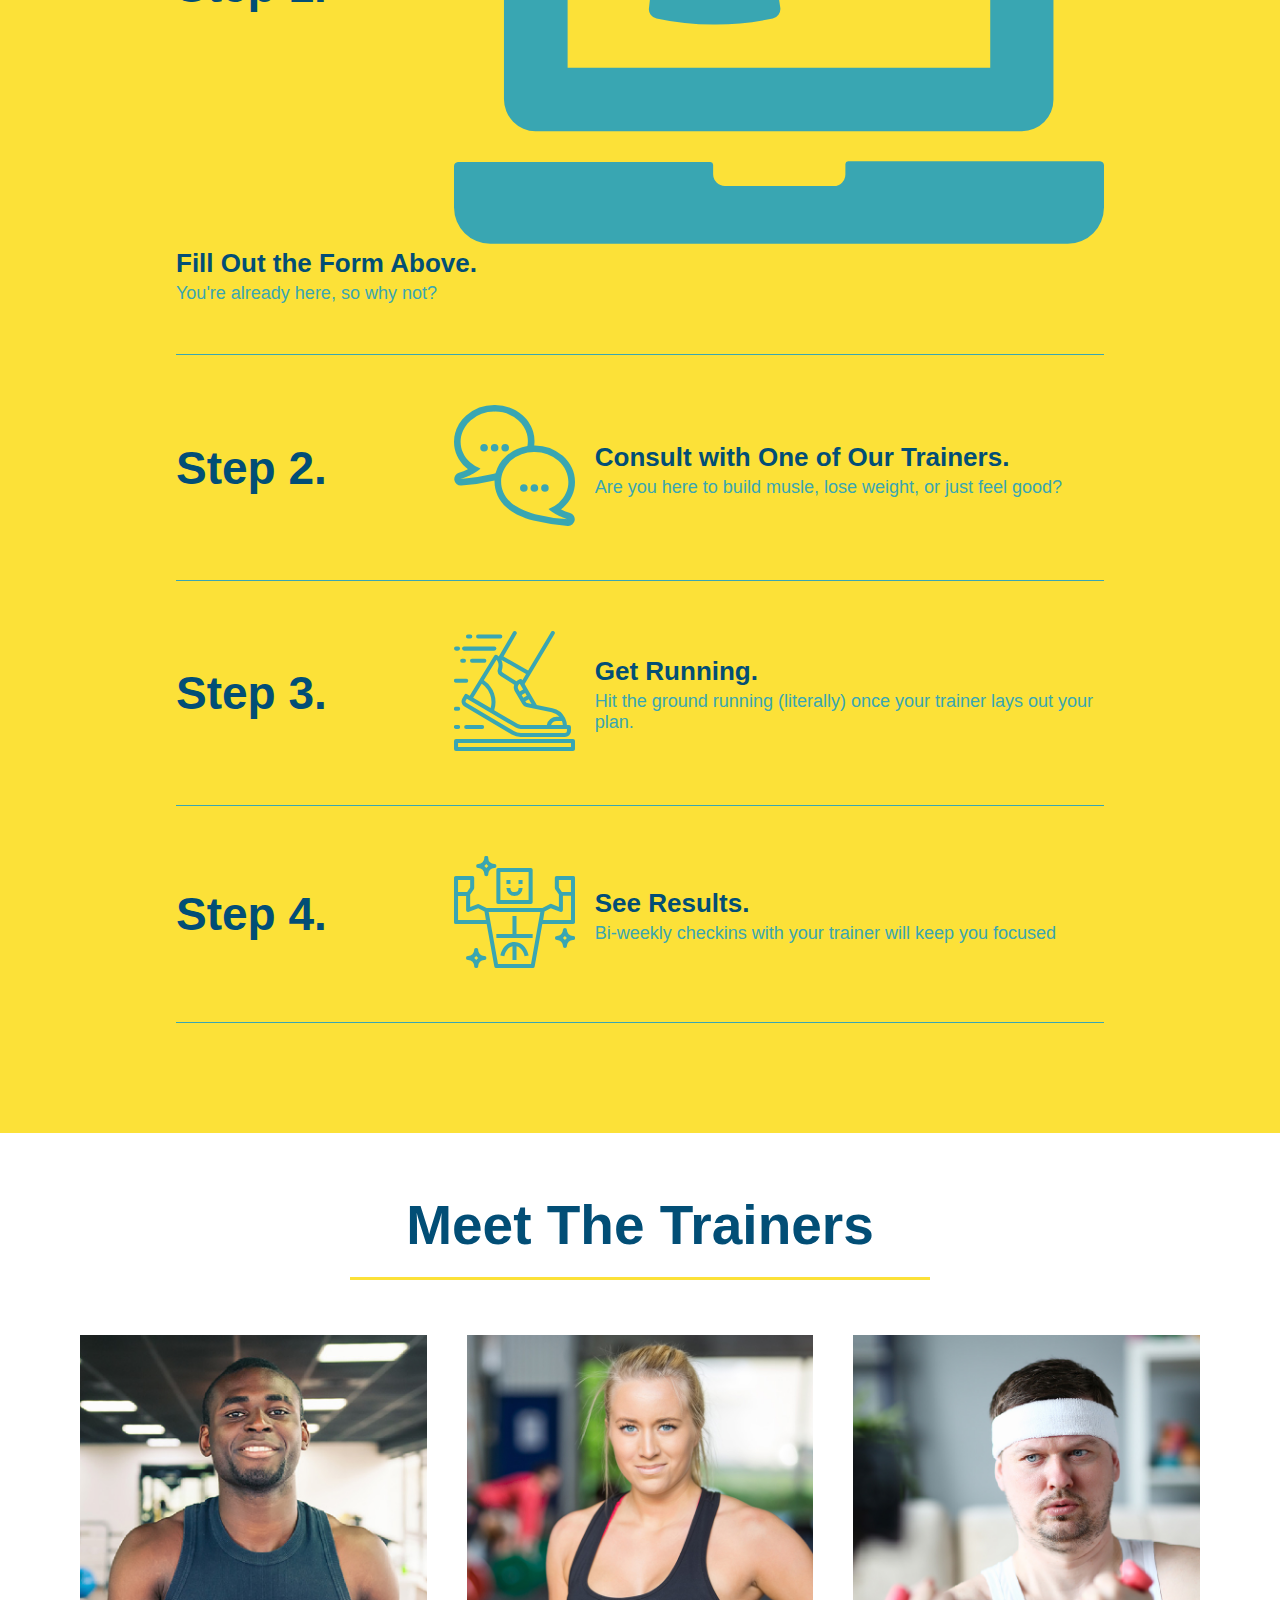
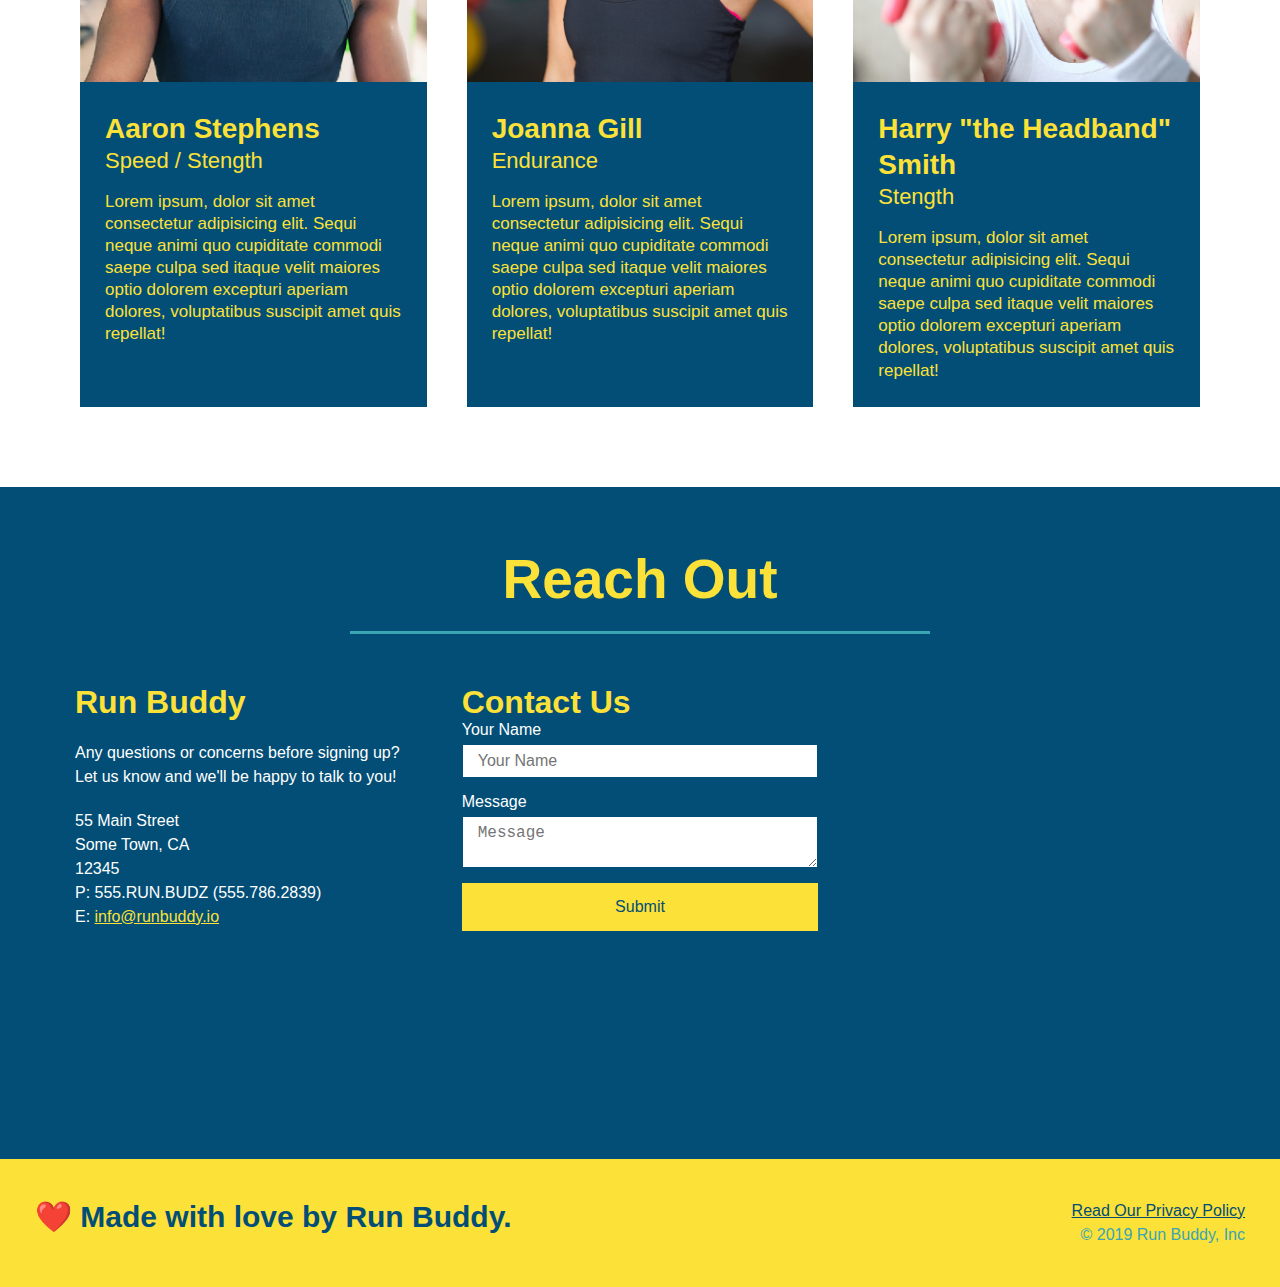
==== commit 3a5e3a30: "add flexbox to reach out section" ====
--- a/index.html
+++ b/index.html
@@ -117,7 +117,7 @@
             <div class="step">
                 <h3>Step 2.</h3>
                 <div class="step-info">
-                    <div class="step-img"></div>
+                    <div class="step-img">
                         <img src="./assets/images/step-2.svg" alt="" />
                     </div>
                     <div class="step-text">
@@ -130,7 +130,7 @@
             <div class="step">
                 <h3>Step 3.</h3>
                 <div class="step-info">
-                    <div class="step-img"></div>
+                    <div class="step-img">
                         <img src="./assets/images/step-3.svg" alt="" />
                     </div>
                     <div class="step-text">
@@ -143,7 +143,7 @@
             <div class="step">
                 <h3>Step 4.</h3>
                 <div class="step-info">
-                    <div class="step-img"></div>
+                    <div class="step-img">
                 <img src="./assets/images/step-4.svg" alt="" />
                     </div>
                     <div class="step-text">
@@ -203,31 +203,15 @@
 
         <!-- "reach out" section -->
         <section id="reach-out" class="contact">
-            <h2 class="section-title secondary-border">Reach Out</h2>
+            <div class="flex-row">
+                <h2 class="section-title secondary-border">Reach Out</h2>
+            </div>
+
             <div class="contact-info">
-                <iframe 
-                src="https://www.google.com/maps/embed?pb=!1m18!1m12!1m3!1d3147.1079747227936!2d-120.42364418397035!3d37.92790791110593!2m3!1f0!2f0!3f0!3m2!1i1024!2i768!4f13.1!3m3!1m2!1s0x8090c49129b6ac57%3A0xb56c7eb95a2cd8bd!2sMain%20St%2C%20California%2095327!5e0!3m2!1sen!2sus!4v1616426329495!5m2!1sen!2sus"
-                style="border:0;"
-                allowfullscreen="">
-                </iframe>
-
-                <div class="contact-form">
-                    <h3>Contact Us</h3>
-                    <form>
-                        <label for="contact-name">Your Name</label>
-                        <input type="text" id="contact-name" placeholder="Your Name" />
-
-                        <label for="contact message">Message</label>
-                        <textarea id="contact-message" placeholder="Message"></textarea>
-
-                        <button type="submit">Submit</button>
-                    </form>
-                </div>
-
                 <div>
                     <h3>Run Buddy</h3>
                     <p>
-                        Any questions or concerns before signing up?
+                         Any questions or concerns before signing up?
                         <br />
                         Let us know and we'll be happy to talk to you!
                     </p>
@@ -239,6 +223,26 @@
                         E: <a href="mailto:info@runbuddy.io">info@runbuddy.io</a>
                     </address>
                 </div>
+
+                <div class="contact-form">
+                    <h3>Contact Us</h3>
+                    <form>
+                        <label for="contact-name">Your Name</label>
+                        <input type="text" id="contact-name" placeholder="Your Name" />
+
+                        <label for="contact message">Message</label>
+                        <textarea id="contact-message" placeholder="Message"></textarea>
+
+                        <button type="submit">Submit</button>
+                    </form>
+                </div>
+
+                <iframe 
+                src="https://www.google.com/maps/embed?pb=!1m18!1m12!1m3!1d3147.1079747227936!2d-120.42364418397035!3d37.92790791110593!2m3!1f0!2f0!3f0!3m2!1i1024!2i768!4f13.1!3m3!1m2!1s0x8090c49129b6ac57%3A0xb56c7eb95a2cd8bd!2sMain%20St%2C%20California%2095327!5e0!3m2!1sen!2sus!4v1616426329495!5m2!1sen!2sus"
+                style="border:0;"
+                allowfullscreen="">
+                </iframe>
+   
             </div>
         </section>
 
--- a/assets/css/style.css
+++ b/assets/css/style.css
@@ -279,17 +279,22 @@
     color: #fce138;
 }
 
+.contact-info {
+    display: flex;
+    justify-content: space-between;
+    flex-wrap: wrap;
+}
+
+.contact-info > * {
+    flex: 1;
+    margin: 15px;
+}
+
 .contact-info iframe {
-    width: 400px;
     height: 400px;
 }
 
-.contact-info div {
-    width: 410px;
-    display: inline-block;
-    vertical-align: top;
-    text-align: left;
-    margin: 30px 0 0 60px;
+.contact-info div {;
     color: white;
 }
 
@@ -301,10 +306,30 @@
 .contact-info p, .contact-info address {
     margin: 20px 0;
     line-height: 1.5;
-    font-size: 20px;
+    font-size: 16px;
     font-style: normal;
 }
 
+.contact-form input, .contact-form textarea {
+    border: 1px solid #024e76;
+    display: block;
+    padding: 7px 15px;
+    font-size: 16px;
+    color: #024e76;
+    width: 100%;
+    margin-bottom: 15px;
+    margin-top: 5px;
+}
+
+.contact-form button {
+    width: 100%;
+    border: none;
+    background: #fce138;
+    color: #024e76;
+    text-align: center;
+    padding: 15px 0;
+    font-size: 16px;
+}
 .contact-info a {
     color: #fce138;
 }
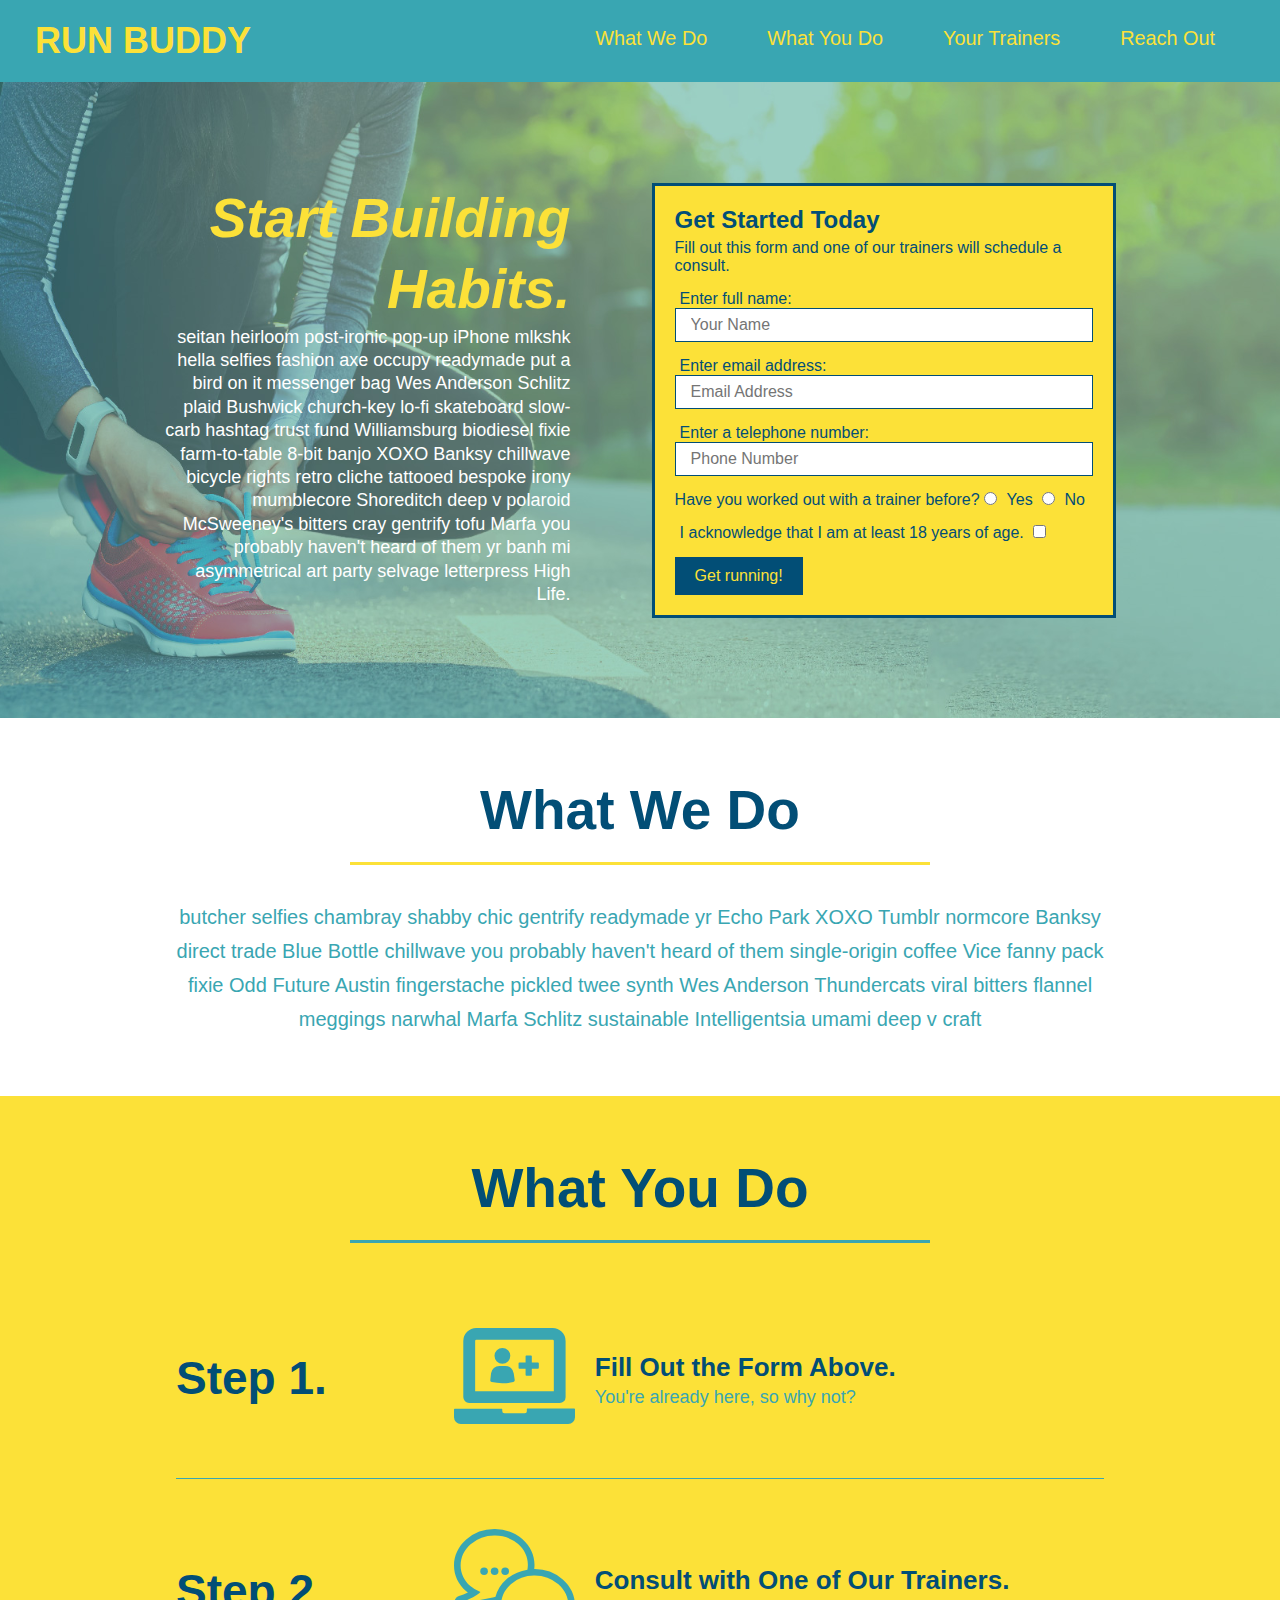
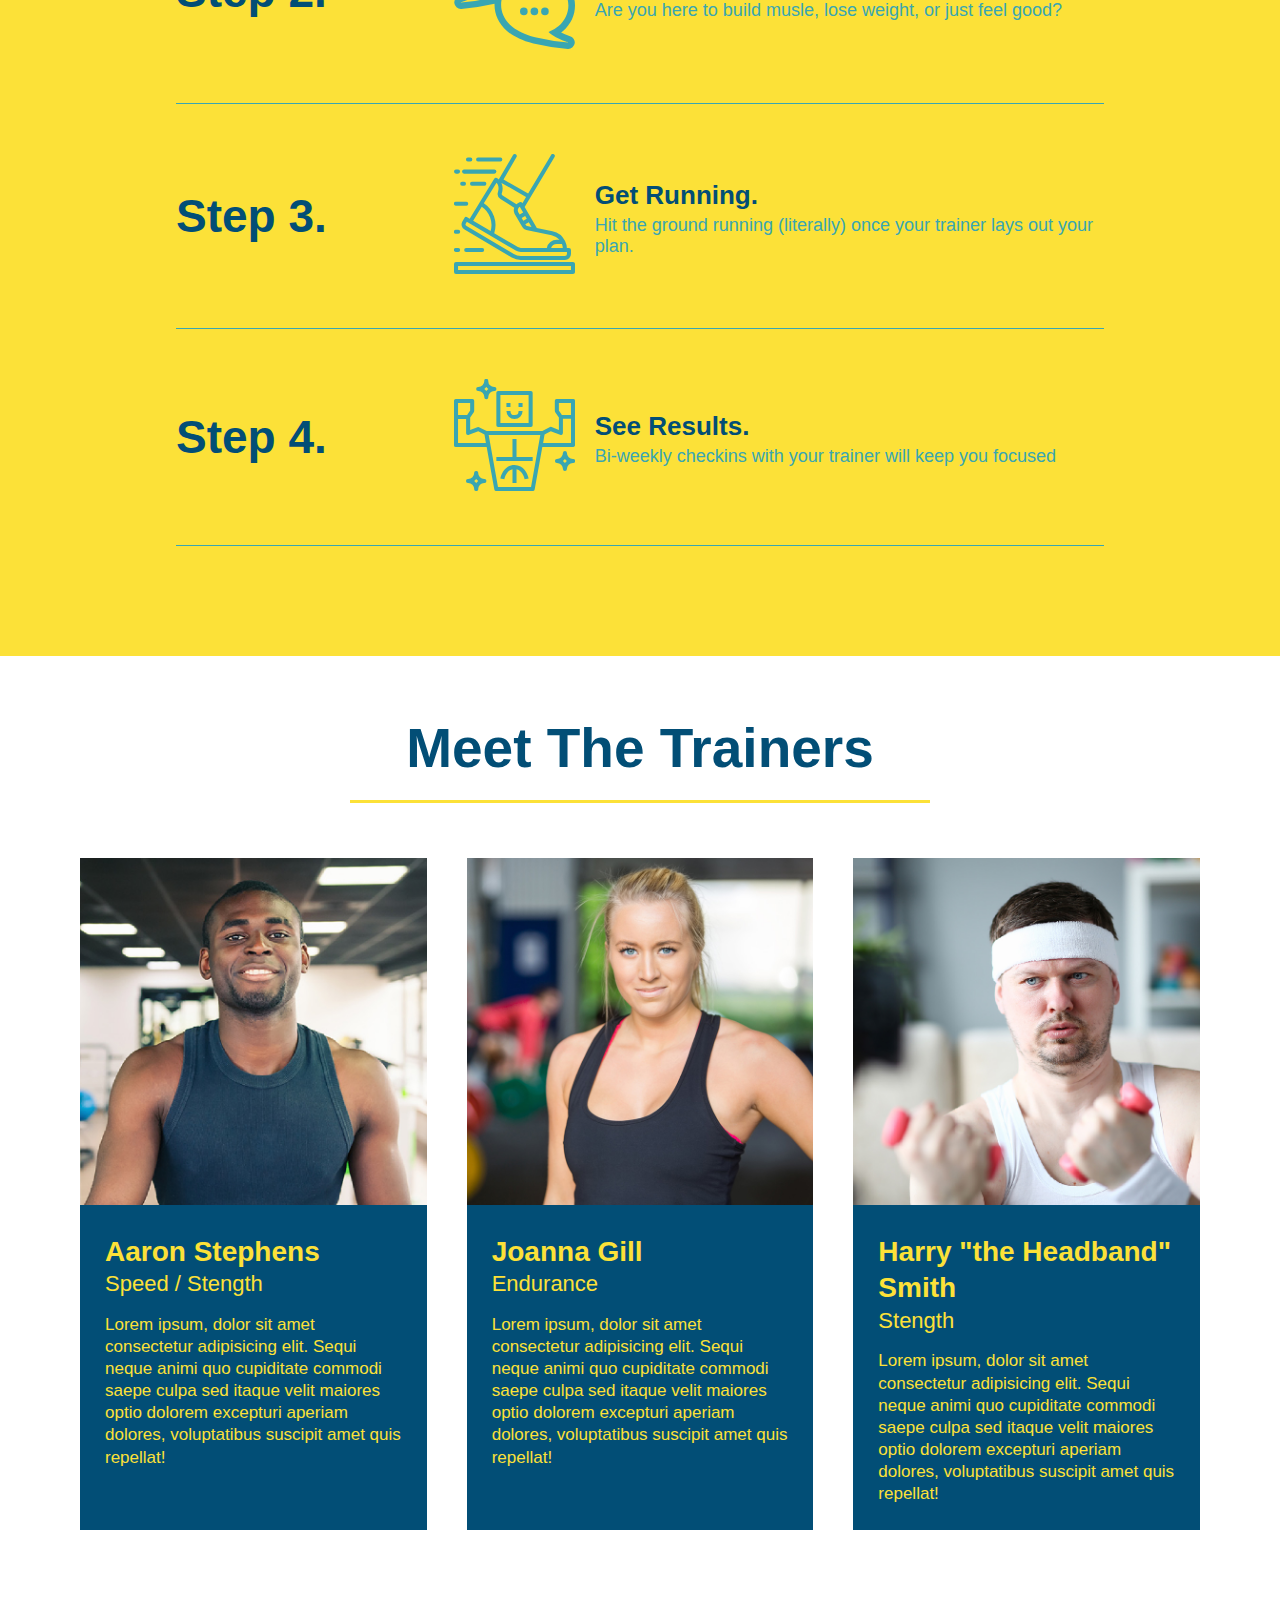
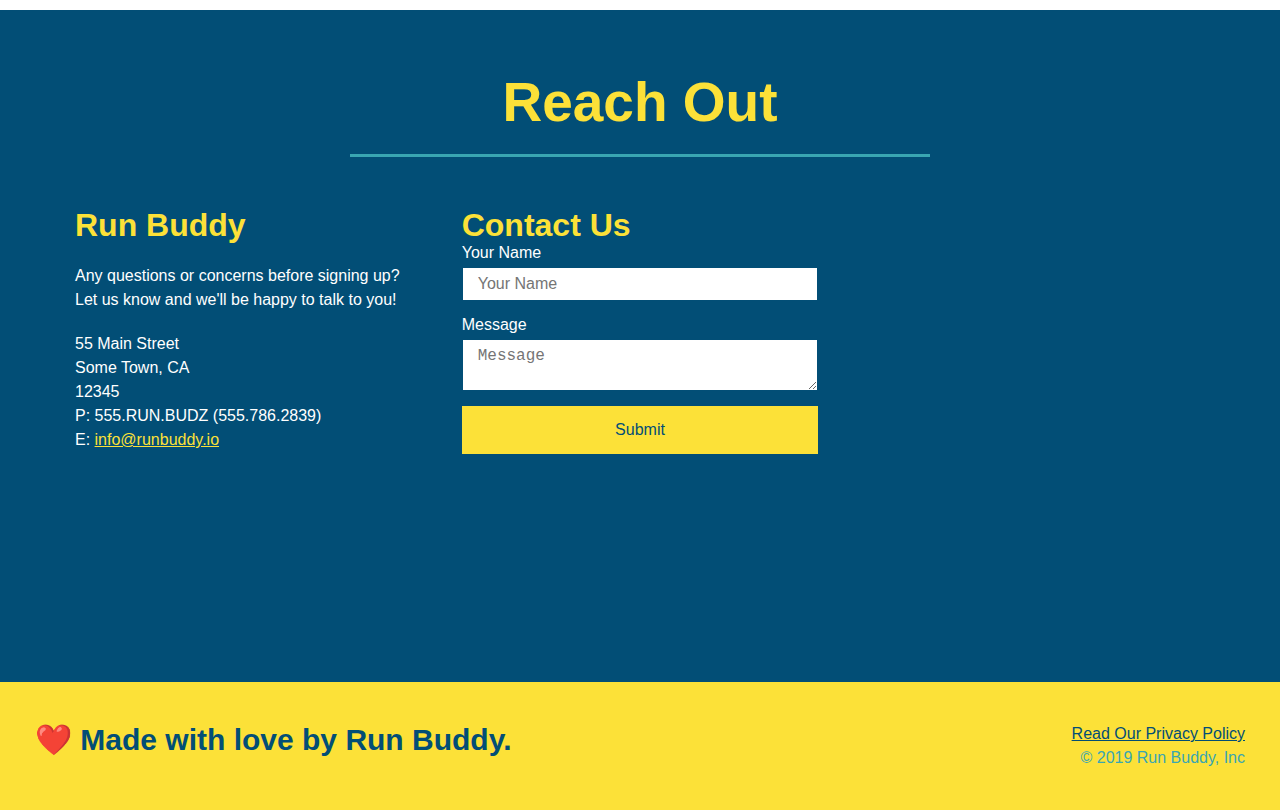
==== commit c3a9c99a: "fixed what you do section" ====
--- a/index.html
+++ b/index.html
@@ -104,7 +104,7 @@
             <div class="step">
                 <h3>Step 1.</h3>
                 <div class="step-info">
-                    <div class="step-img"></div>
+                    <div class="step-img">
                         <img src="./assets/images/step-1.svg" alt="" />
                     </div>
                     <div class="step-text">
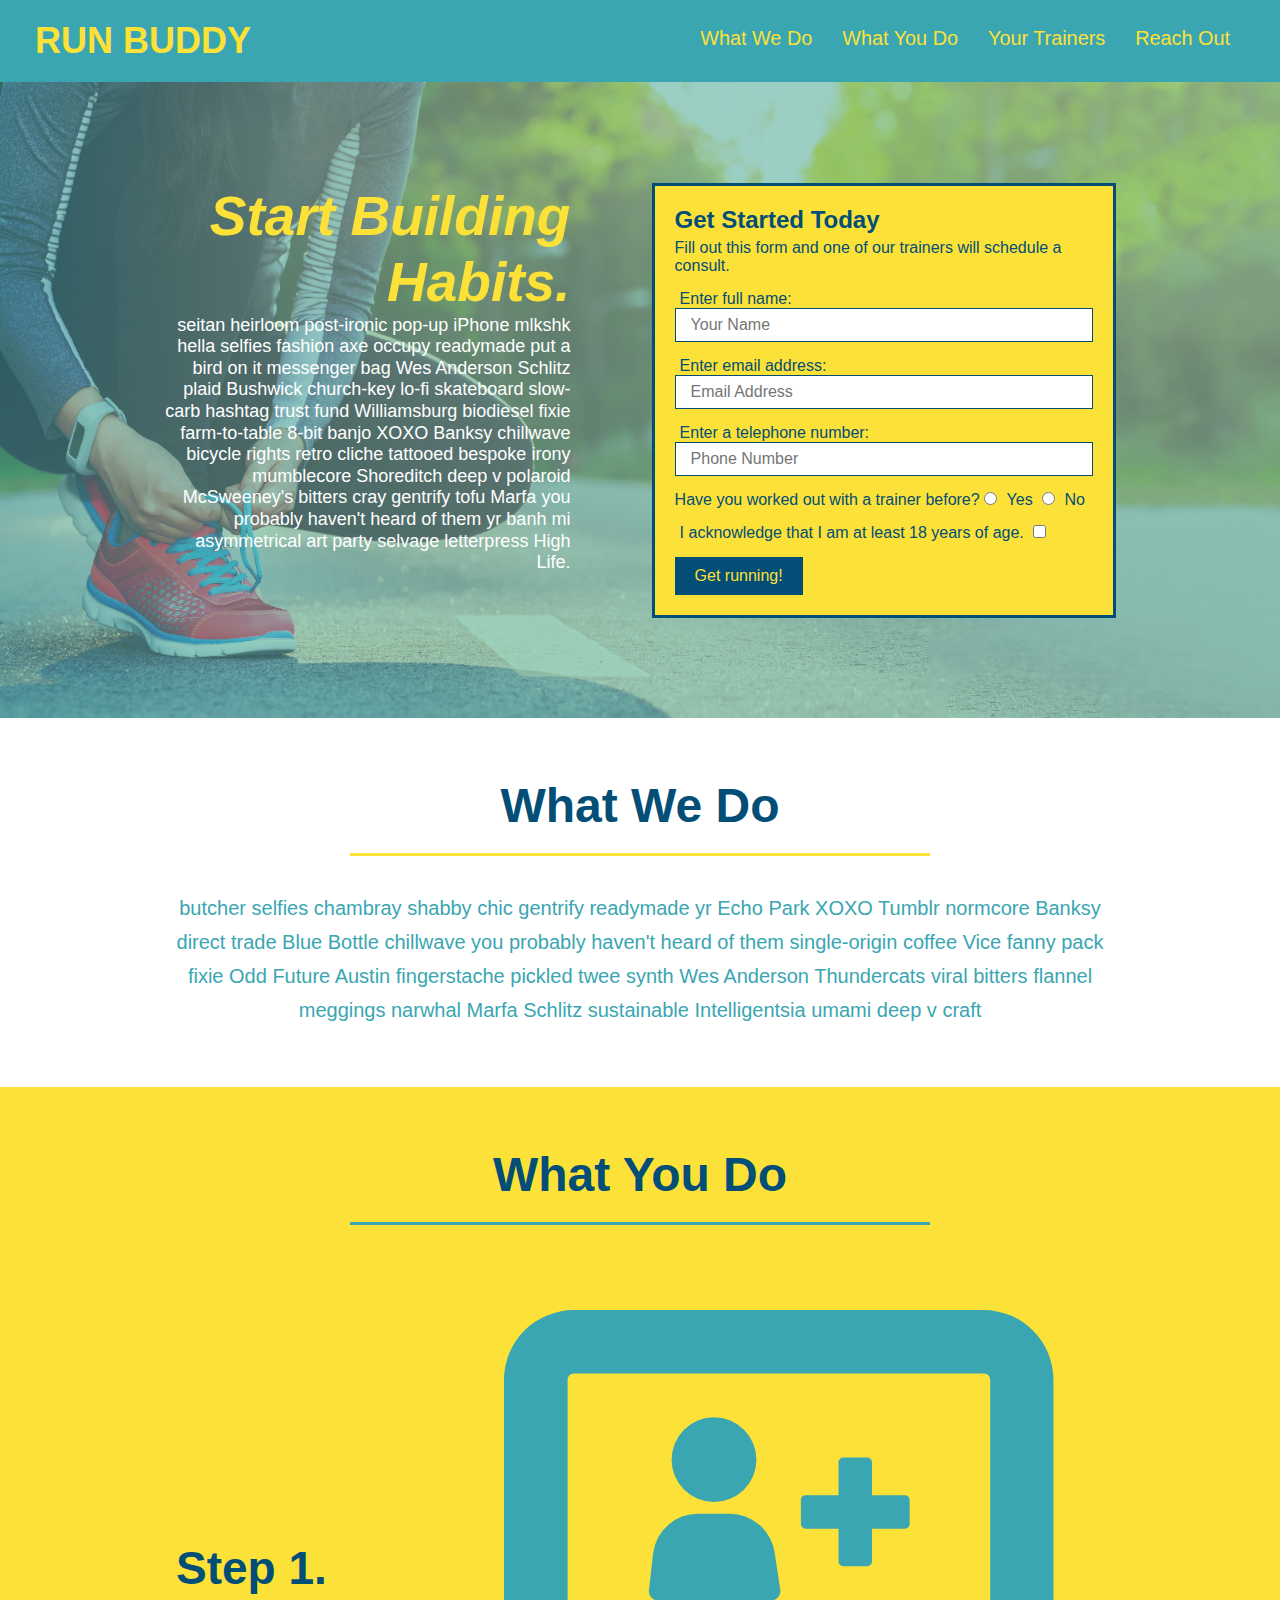
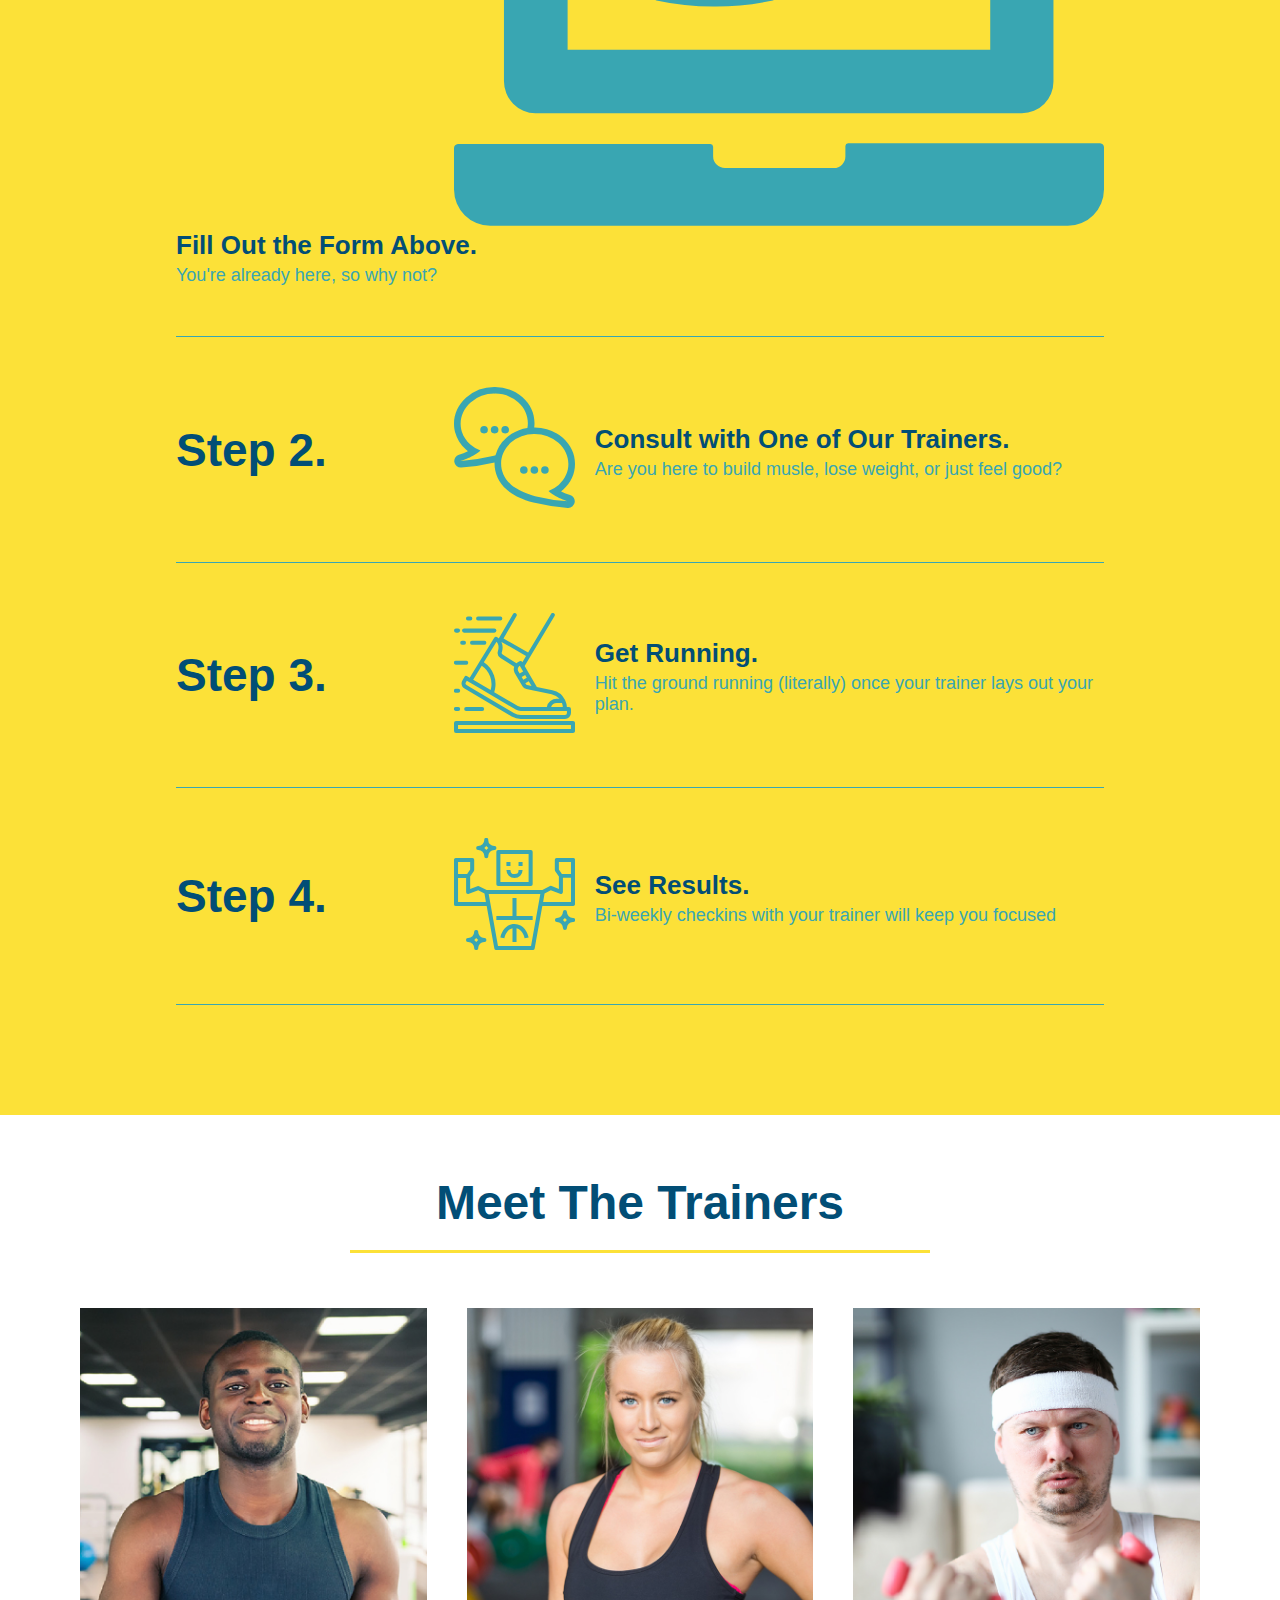
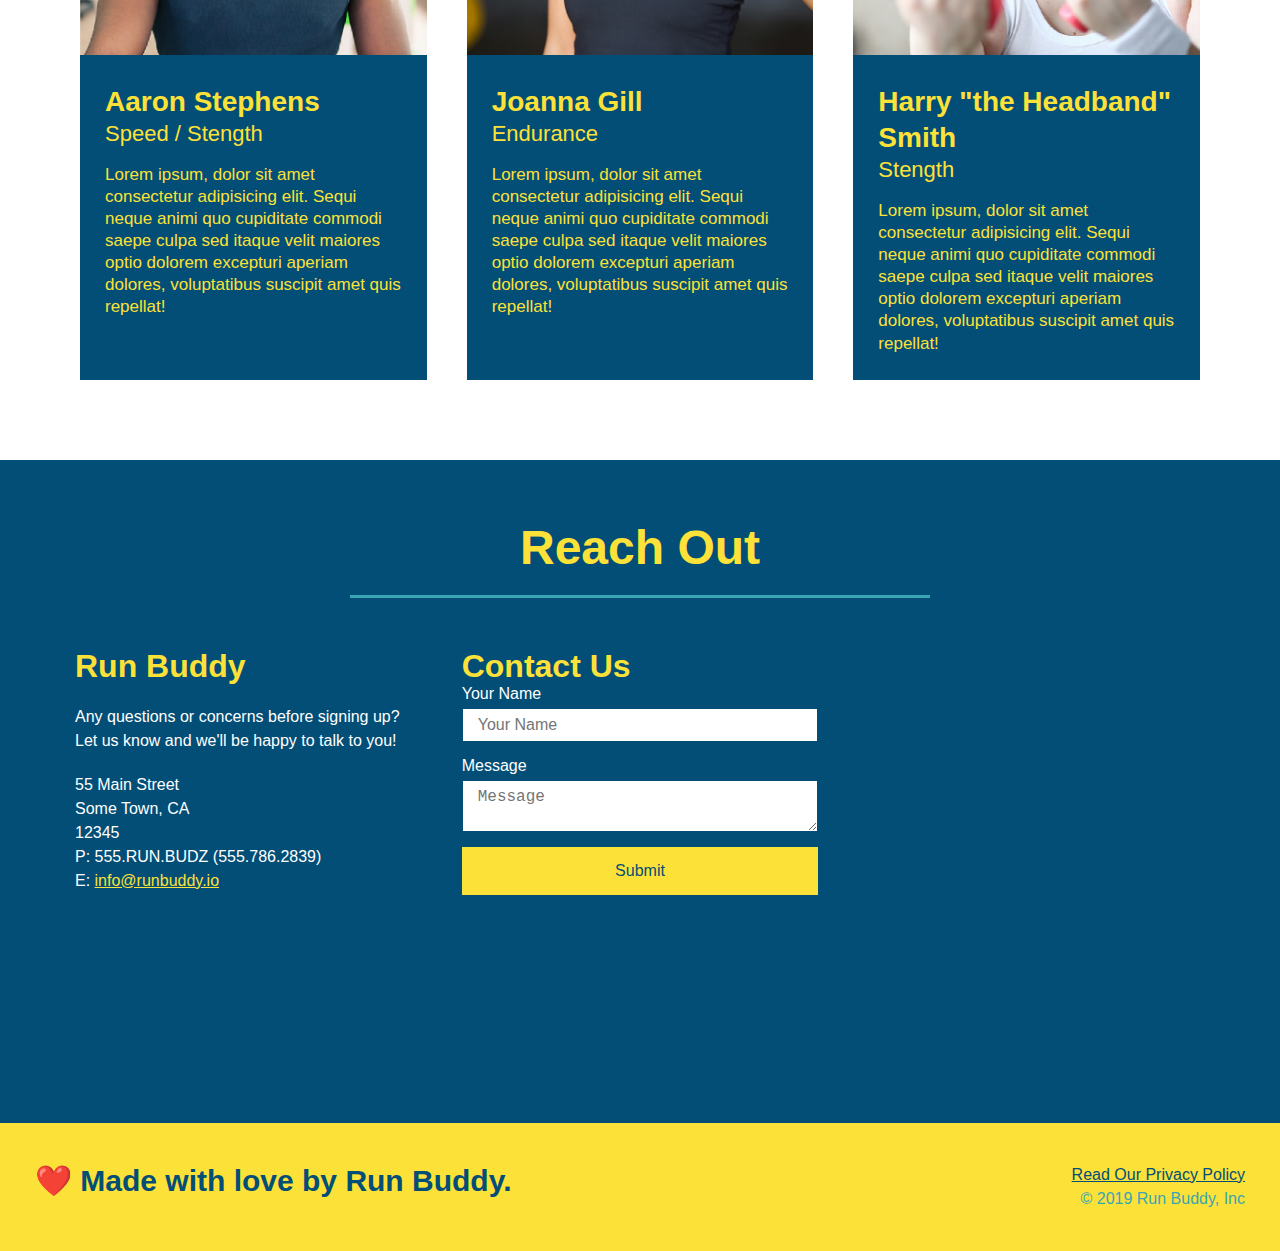
==== commit b8b1cb1c: "added media queries" ====
--- a/index.html
+++ b/index.html
@@ -1,7 +1,7 @@
 <!DOCTYPE html>
 <html lang="en">
     <head>
-        <meta charset="UTF-8" />
+        <meta name="viewport" content="width=device-width, initial-scale=1.0" />
         <title>Run Buddy</title>
         <link rel="stylesheet" href="./assets/css/style.css" />
     </head>
@@ -104,7 +104,7 @@
             <div class="step">
                 <h3>Step 1.</h3>
                 <div class="step-info">
-                    <div class="step-img">
+                    <div class="step-img"></div>
                         <img src="./assets/images/step-1.svg" alt="" />
                     </div>
                     <div class="step-text">
--- a/assets/css/style.css
+++ b/assets/css/style.css
@@ -43,7 +43,7 @@
 }
 
 header nav ul li a {
-    margin: 0 30px;
+    padding: 10px 15px;
     font-weight: lighter;
     font-size: 1.55vw;
 }
@@ -84,6 +84,7 @@
     display: flex;
     justify-content: center;
     flex-wrap: wrap;
+    align-items: flex-start;
 }
 
 .hero-form {
@@ -132,7 +133,7 @@
     margin: 3.5%;
     color: #fff;
     font-size: 18px;
-    line-height: 1.3;
+    line-height: 1.2;
   }
 
   .hero-cta h2 {
@@ -204,7 +205,7 @@
   }
 
 .section-title {
-    font-size: 55px;
+    font-size: 48px;
     color: #024e76;
     border-bottom: 3px solid;
     padding-bottom: 20px;
@@ -344,3 +345,24 @@
     font-style: italic;
 }
 
+/* MEDIA QUERY FOR SMALLER DESKTOP SCREENS AND SMALLER */
+@media screen and (max-width: 980px) {
+    header h1 a {
+        color:tomato;
+    }
+}
+
+/*MEDIA QUERY FOR TABLETS AND SMALLER */
+@media screen and (max-width: 768px) {
+    header h1 {
+        font-size: 80px;
+    }
+}
+
+/* MEDIA QUERY FOR MOBLE PHONES AND SMALLER */
+@media screen and (max-width: 575px) {
+    header h1 {
+        font-size: 100px;
+    }
+}
+
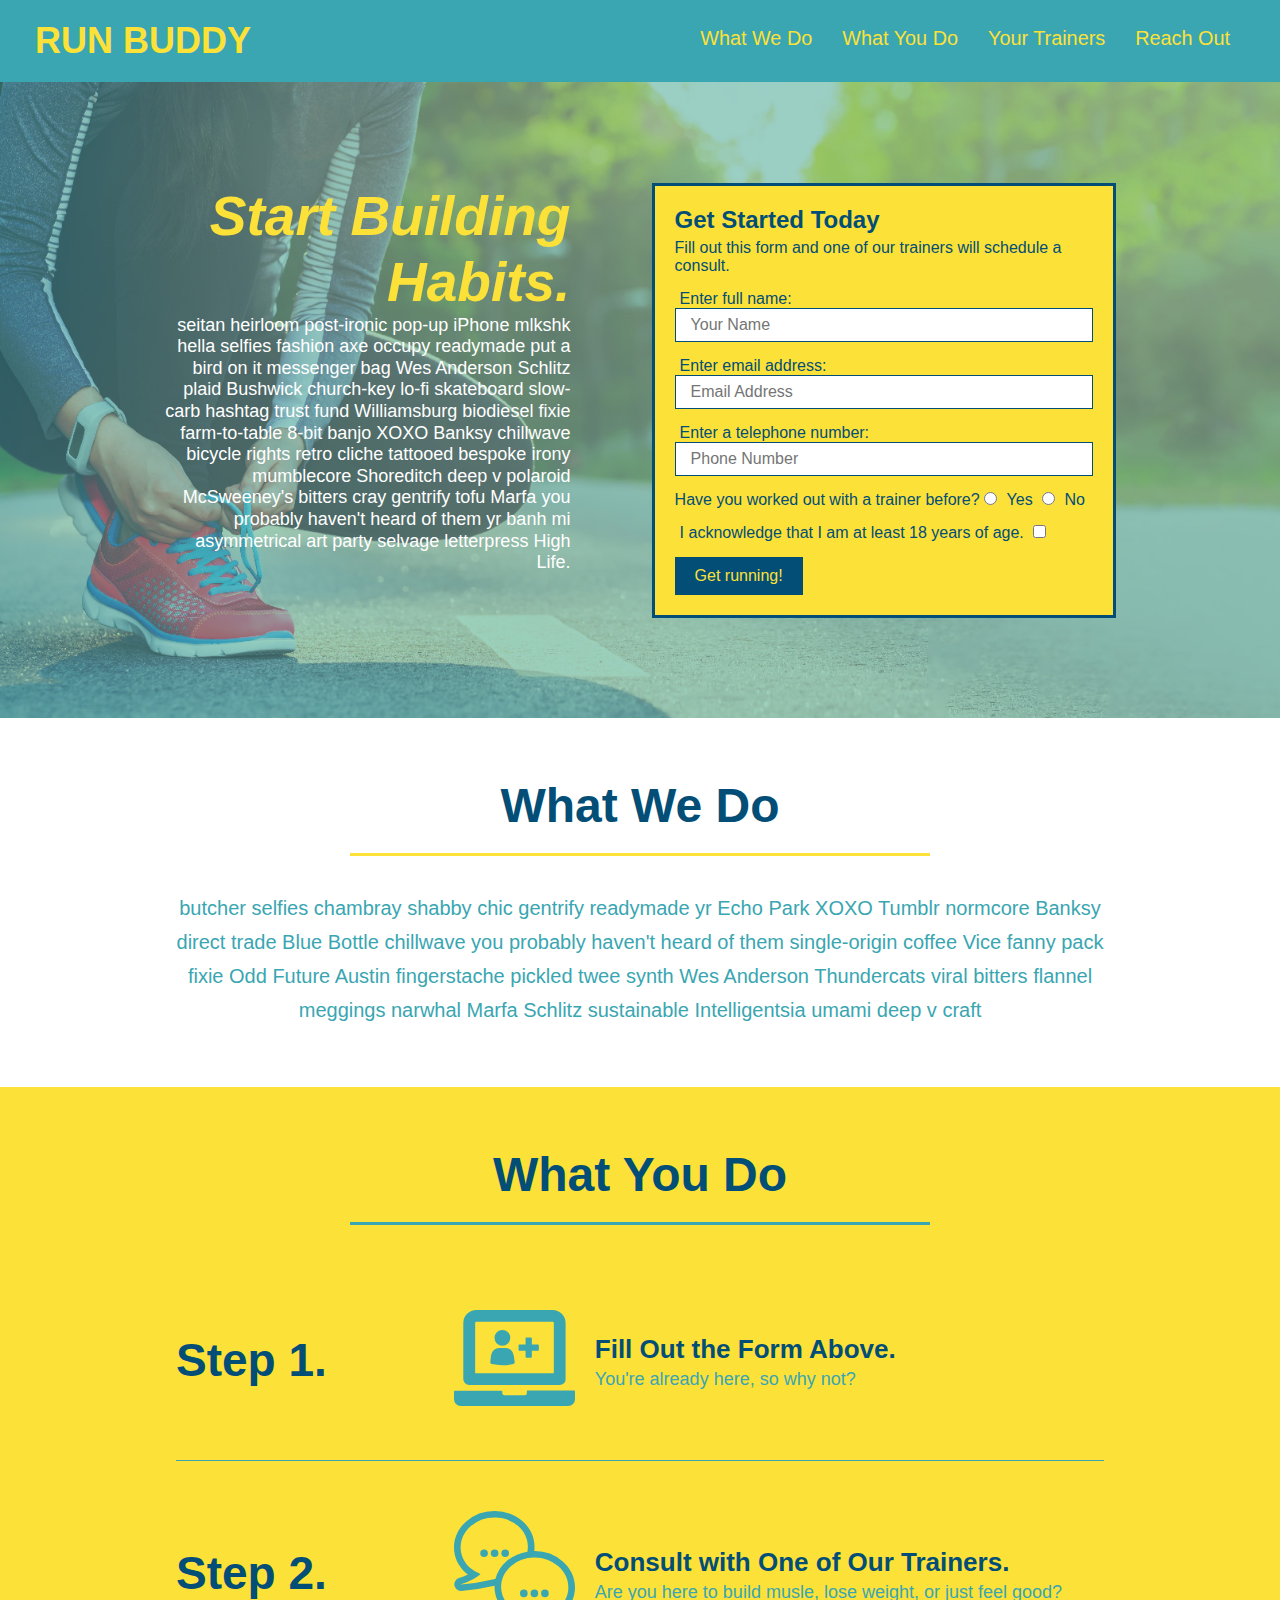
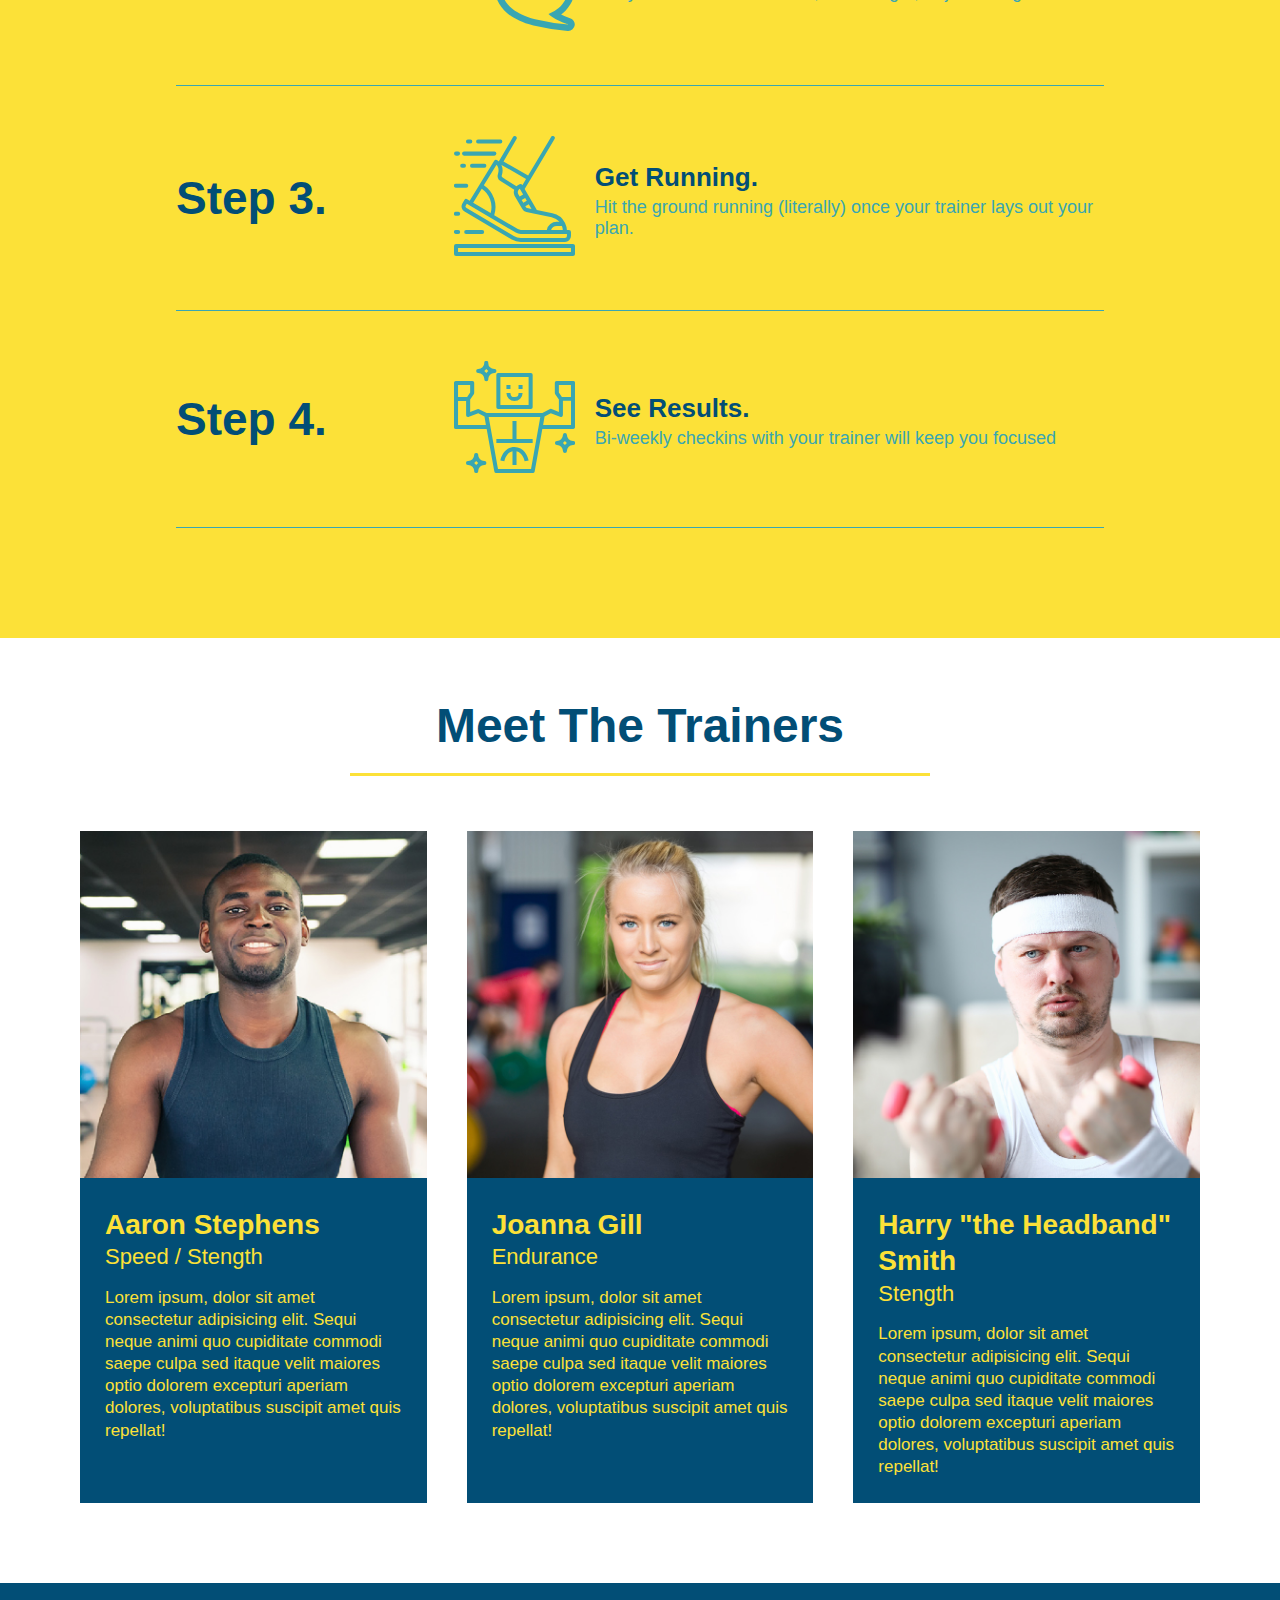
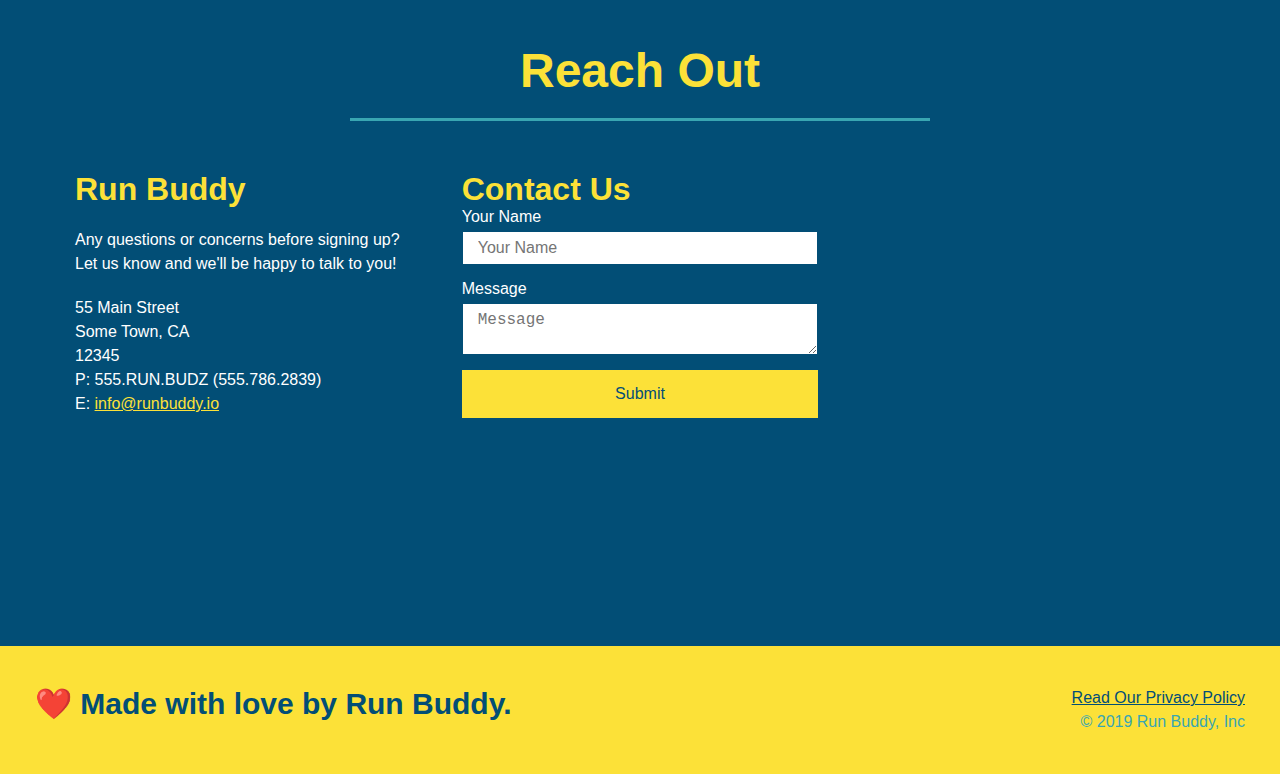
==== commit a5760e13: "added media queries for mobile responsiveness" ====
--- a/index.html
+++ b/index.html
@@ -104,7 +104,7 @@
             <div class="step">
                 <h3>Step 1.</h3>
                 <div class="step-info">
-                    <div class="step-img"></div>
+                    <div class="step-img">
                         <img src="./assets/images/step-1.svg" alt="" />
                     </div>
                     <div class="step-text">
--- a/assets/css/style.css
+++ b/assets/css/style.css
@@ -347,22 +347,111 @@
 
 /* MEDIA QUERY FOR SMALLER DESKTOP SCREENS AND SMALLER */
 @media screen and (max-width: 980px) {
-    header h1 a {
-        color:tomato;
+    header {
+        padding-bottom: 0;
+        justify-content: center;
+    }
+
+    header h1 {
+        width: 100%;
+        text-align: center;
+    }
+
+    header nav ul {
+        margin-top: 20px;
+        width: 100%;
+        justify-content: center;
+    }
+
+    header nav ul li a {
+        font-size: 20px;
+    }
+
+    footer h2, footer div {
+        text-align: center;
+        width: 100%;
+    }
+
+    .hero-cta, .hero-form {
+        width: 100%;
+    }
+
+    .hero-cta {
+        text-align: center;
+    }
+
+    .section-title {
+        width: 80%;
+    }
+
+    .trainer {
+        flex: 0 70%;
+    }
+    
+    .contact-info iframe {
+        flex: 1 100%
     }
 }
 
 /*MEDIA QUERY FOR TABLETS AND SMALLER */
 @media screen and (max-width: 768px) {
-    header h1 {
-        font-size: 80px;
-    }
+    section {
+        padding: 30px 15px;
+    }
+
+    .step h3 {
+        flex: 1 100%;
+        text-align: center;
+    }
+
+    .step-info {
+        flex: 2 100%;
+        text-align: center;
+        justify-content: center;
+    }
+
+    .step-img {
+        flex: 0 32%;
+        margin-right: 0;
+        margin-top: 15px;
+        margin-bottom: 15px;
+    }
+
+    .step-text {
+        flex: 100%;
+    }
+
 }
 
 /* MEDIA QUERY FOR MOBLE PHONES AND SMALLER */
 @media screen and (max-width: 575px) {
-    header h1 {
-        font-size: 100px;
-    }
-}
-
+    .hero-form button {
+        width: 100%;
+    }
+
+    .section-title {
+        width: 95%;
+    }
+
+    .intro p {
+        width: 100%;
+    }
+
+    .trainer {
+        flex: 0 100%;
+    }
+
+    .contact-info {
+        text-align: center;
+    }
+
+    .contact-info > * {
+        flex: 0 100%;
+    }
+
+    .contact-form {
+        order: 3;
+    }
+    
+}
+
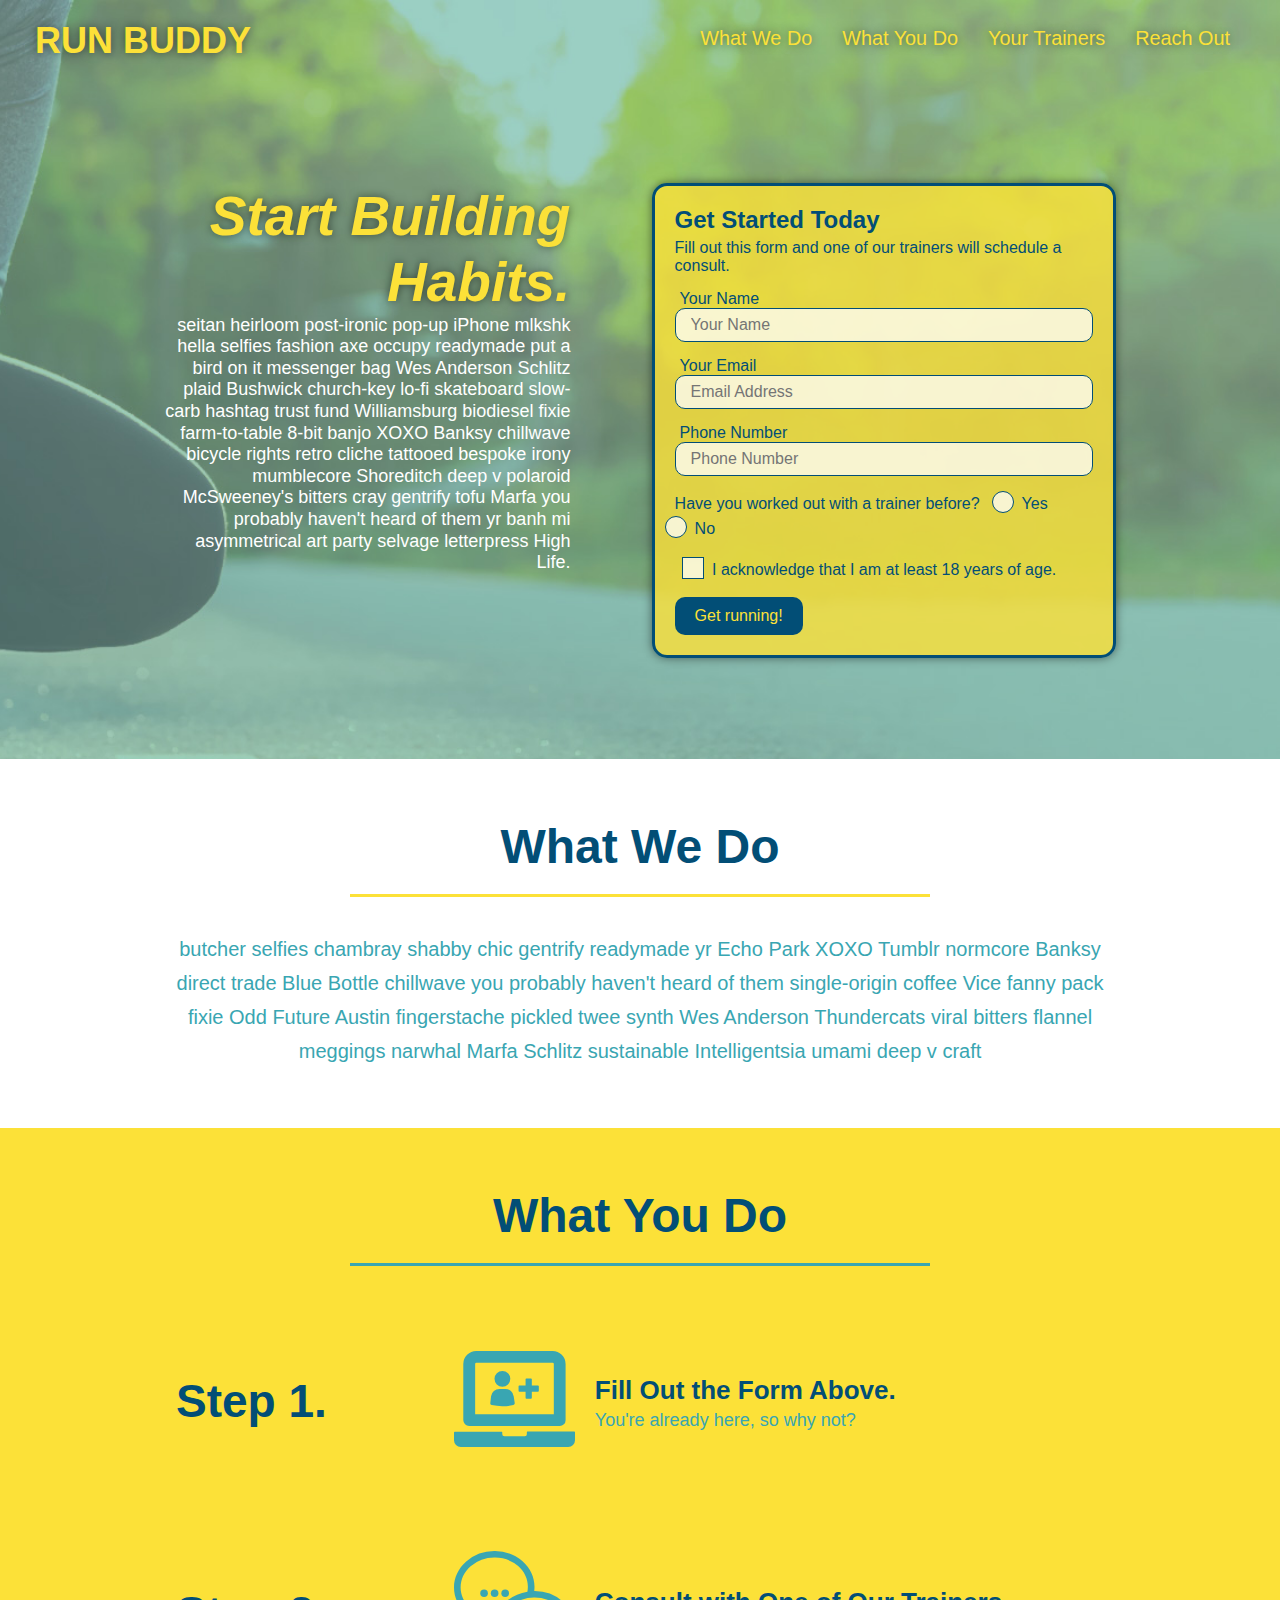
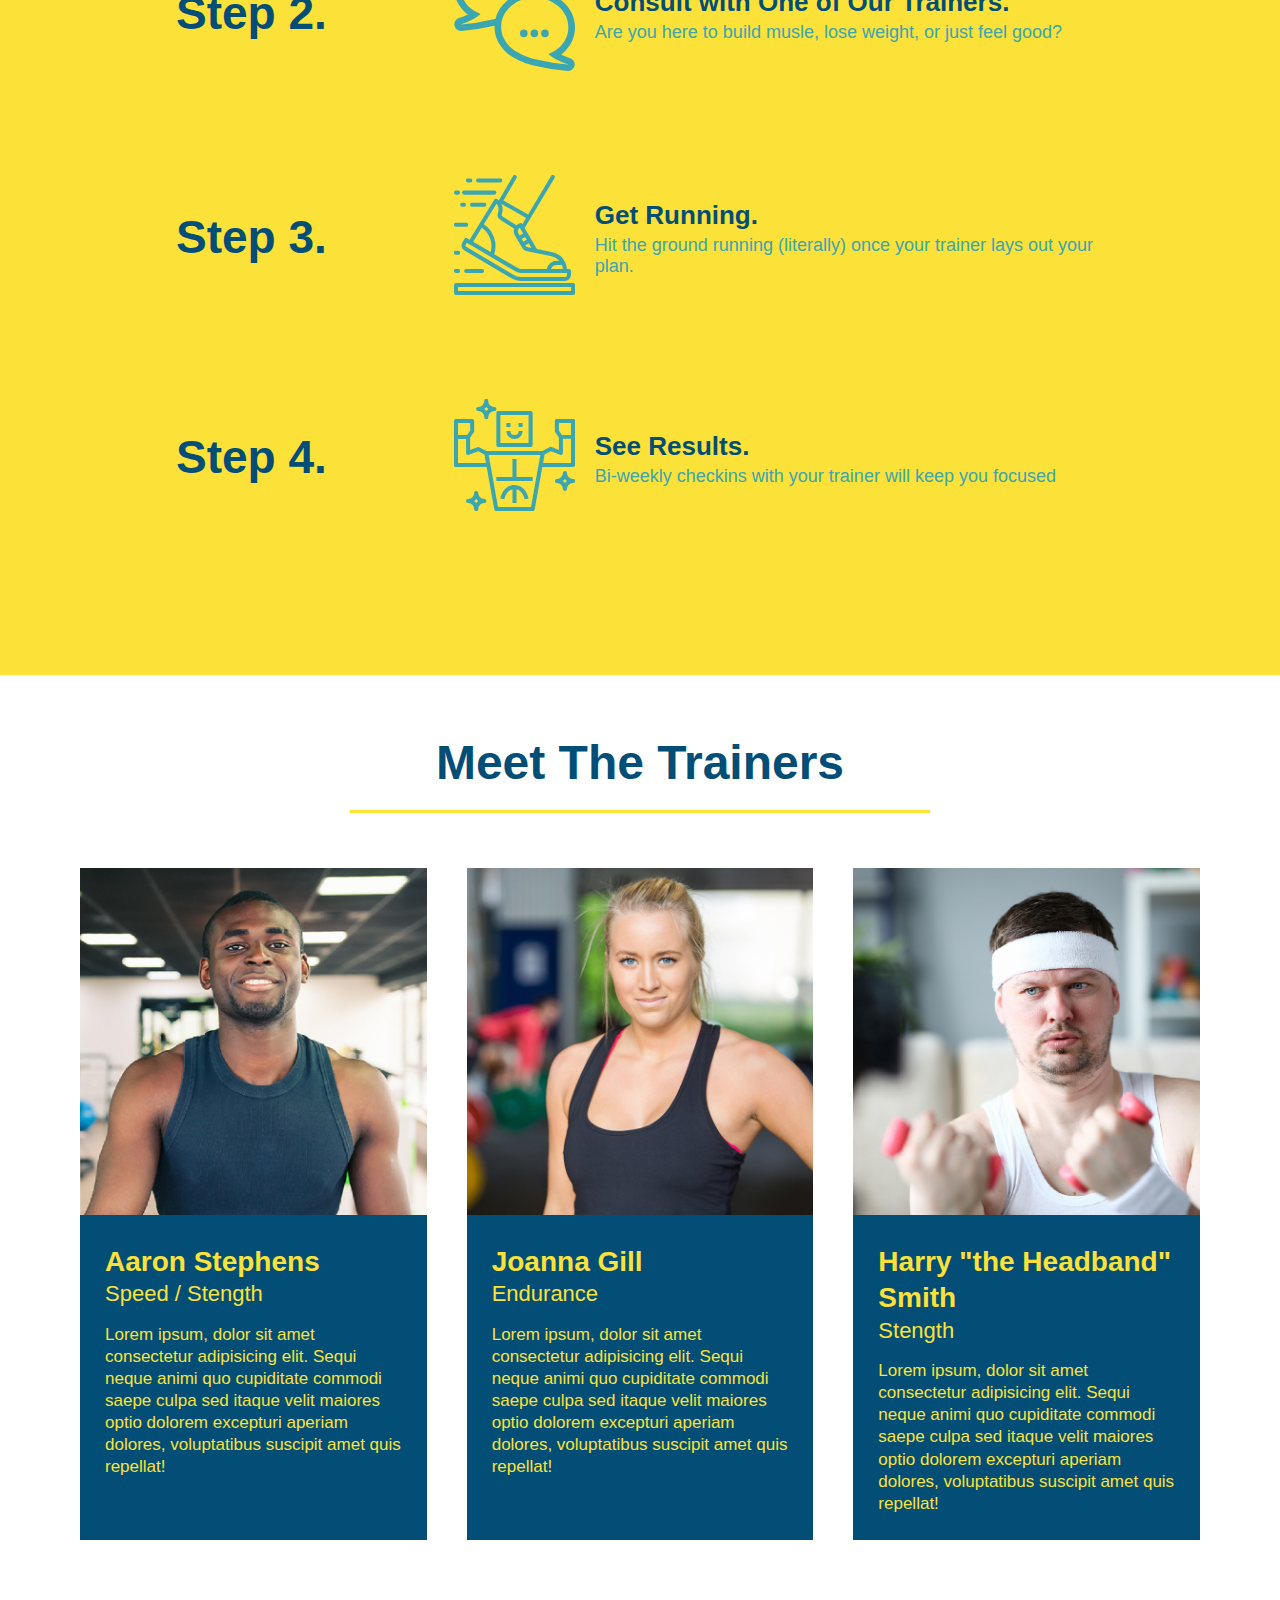
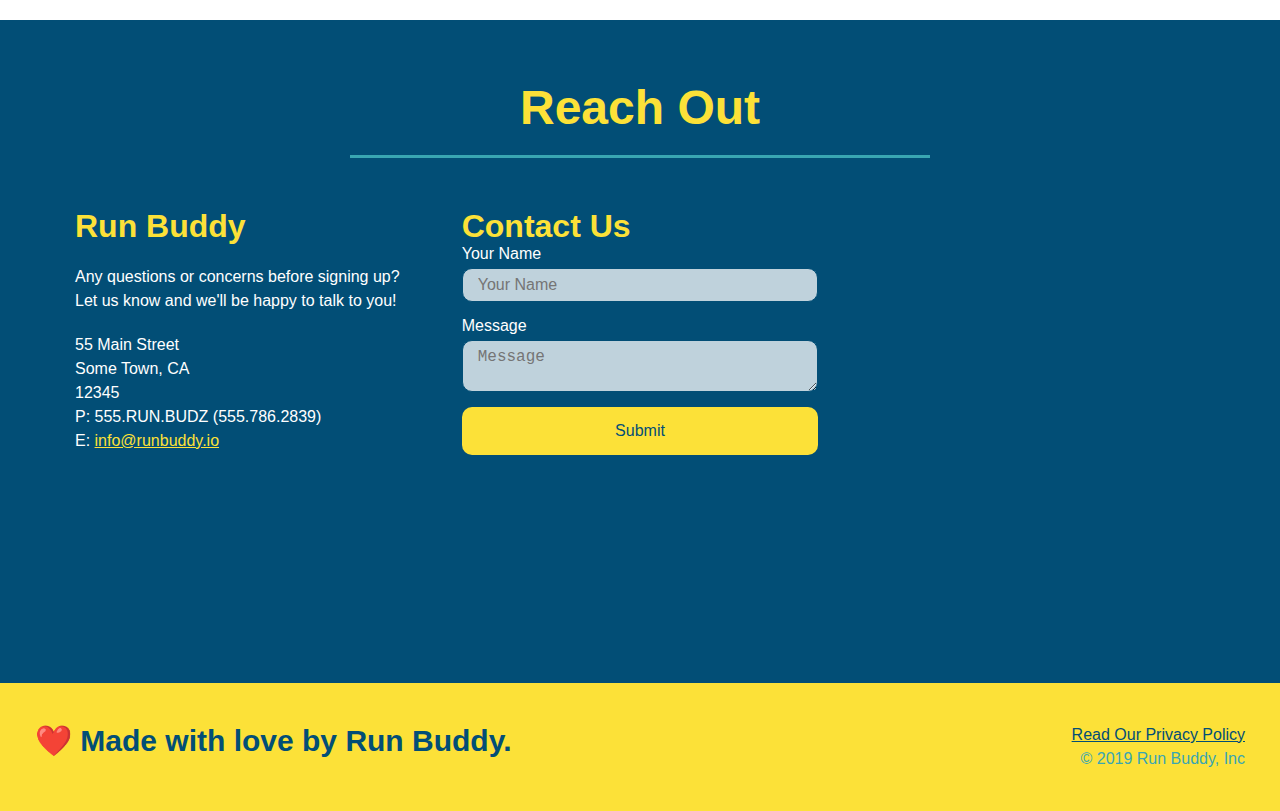
==== commit 064d8c6e: "final css touches" ====
--- a/index.html
+++ b/index.html
@@ -1,9 +1,10 @@
 <!DOCTYPE html>
 <html lang="en">
     <head>
+        <meta charset="UTF-8" />
         <meta name="viewport" content="width=device-width, initial-scale=1.0" />
+        <link rel="stylesheet" href="./assets/css/style.css" />
         <title>Run Buddy</title>
-        <link rel="stylesheet" href="./assets/css/style.css" />
     </head>
     <body>
         <!-- navigation -->
@@ -44,28 +45,32 @@
             <div class="hero-form">
                 <h3>Get Started Today</h3>
                 <p>Fill out this form and one of our trainers will schedule a consult.</p>
-                <!-- Add form element -->
+                
                 <form>
-                    <label for="name">Enter full name:</label>
-                    <input type="text" placeholder="Your Name" name="name" id="name" class="form-input" />
-
-                    <label for="email">Enter email address:</label>
-                    <input type="email" placeholder="Email Address" name="email" id="email" class="form-input" />
-
-                    <label for="phone">Enter a telephone number:</label>
-                    <input type="tel" placeholder="Phone Number" name="phone" id="phone" class="form-input" />
+                    <label for="name">Your Name</label>
+                    <input type="text" placeholder="Your Name" id="name" name="name" class="form-input" />
+
+                    <label for="email">Your Email</label>
+                    <input type="email" placeholder="Email Address" id="email" name="email" class="form-input" />
+
+                    <label for="phone">Phone Number</label>
+                    <input type="tel" placeholder="Phone Number" id="phone" name="phone" class="form-input" />
                     <p>
                         Have you worked out with a trainer before?
-                        <input type="radio" name="traner-confirm" id="traner-yes" />
-                        <label for="trainer-yes">Yes</label>
-                        <input type="radio" name="traner-confirm" id="traner-no" />
-                        <label for="traner-no">No</label>
+                        <span class="radio-wrapper">
+                            <input type="radio" name="trainer-confirm" id="trainer-yes" />
+                            <label for="trainer-yes">Yes</label>
+                        </span>
+                        <span class="radio-wrapper">
+                            <input type="radio" name="trainer-confirm" id="trainer-no" />
+                            <label for="trainer-no">No</label>
+                        </span>
                     </p>
                     <p>
-                        <label for="checkbox" >
-                            I acknowledge that I am at least 18 years of age.
-                          </label>
-                          <input type="checkbox" name="age-confirm" id="checkbox" />
+                        <span class="checkbox-wrapper">
+                            <input type="checkbox" name="checkpoint1" id="checkbox" />
+                            <label for="checkbox">I acknowledge that I am at least 18 years of age.</label>
+                        </span>
                     </p>
                     <button type="submit">
                         Get running!
--- a/assets/css/style.css
+++ b/assets/css/style.css
@@ -1,3 +1,9 @@
+:root {
+    --primary-color: #fce138;
+    --secondary-color: #024e76;
+    --tertiary-color: #39a6b2;
+}
+
 * {
     margin: 0;
     padding: 0;
@@ -6,28 +12,37 @@
 
 body {
     font-family: Helvetica, Arial, sans-serif;
-    color: #39a6b2;
+    color: var(--tertiary-color);
 }
 
 /*apply styles to <header> */
 header {
     padding: 20px 35px;
-    background-color: #39a6b2;
+    background-color: var(--tertiary-color);
     display: flex;
     justify-content: space-between;
     flex-wrap: wrap;
+    position: -webkit-sticky;
+    position: sticky;
+    top: 0;
+    background-image: url("../images/hero-bg.jpg");
+    background-size: cover;
+    background-attachment: fixed;
+    background-position: 80%;
+    z-index: 9999;
 }
 
 header h1 {
     font-weight: bold;
     font-size: 36px;
-    color: #fce138;
+    color: var(--primary-color);
     margin: 0;
+    text-shadow: 0 0 10px rgba(0, 0, 0, 0.5);
 }
 
 header a {
     text-decoration: none;
-    color: #fce138;
+    color: var(--primary-color);
 }
 
 header nav {
@@ -46,10 +61,18 @@
     padding: 10px 15px;
     font-weight: lighter;
     font-size: 1.55vw;
+    text-shadow: 0 0 10px rgba(0, 0, 0, 0.5);
+}
+
+header nav ul li a:hover {
+    background: var(--primary-color);
+    color: var(--secondary-color);
+    border-radius: 15px;
+    text-shadow: none;
 }
 
 footer {
-    background: #fce138;
+    background: var(--primary-color);
     width: 100%;
     padding: 40px 35px;
     display: flex;
@@ -58,7 +81,7 @@
 }
 
 footer h2 {
-    color: #024e76;
+    color: var(--secondary-color);
     font-size: 30px;
     margin: 0;
 }
@@ -69,7 +92,7 @@
 }
 
 footer a {
-    color: #024e76;
+    color: var(--secondary-color);
 }
 
 section {
@@ -80,51 +103,12 @@
 .hero {
     background-image: url("../images/hero-bg.jpg");
     background-size: cover;
-    background-position: center;
     display: flex;
     justify-content: center;
     flex-wrap: wrap;
     align-items: flex-start;
-}
-
-.hero-form {
-    border: 3px solid #024e76;
-    background-color: #fce138;
-    padding: 20px;
-    color: #024e76;
-    width: 40%;
-    margin: 3.5%;
-}
-
-.hero-form h3 {
-    font-size: 24px;
-    margin: 0;
-}
-
-.hero-form p {
-    margin: 5px 0 15px 0;
-}
-
-.form-input {
-    border: 1px solid #024e76;
-    display: block;
-    padding: 7px 15px;
-    font-size: 16px;
-    color: #024e76;
-    width: 100%;
-    margin-bottom: 15px;
-}
-
-.hero-form label {
-    margin: 0 5px;
-}
-
-.hero-form button {
-    color: #fce138;
-    background-color: #024e76;
-    border: none;
-    padding: 10px 20px;
-    font-size: 16px;
+    background-attachment: fixed;
+    background-position: 80%;
 }
 
 .hero-cta {
@@ -134,18 +118,152 @@
     color: #fff;
     font-size: 18px;
     line-height: 1.2;
-  }
-
-  .hero-cta h2 {
+}
+
+.hero-cta h2 {
     font-style: italic;
     font-size: 55px;
-    color: #fce138;
-  }
+    color: var(--primary-color);
+    text-shadow: 0 0 10px rgba(0, 0, 0, 0.5);
+}
+
+.hero-form {
+    border: 3px solid var(--secondary-color);
+    background-color: rgba(252, 225, 56, 0.8);
+    padding: 20px;
+    color: var(--secondary-color);
+    width: 40%;
+    margin: 3.5%;
+    border-radius: 15px;
+    box-shadow: 0 0 10px rgba(0, 0, 0, 0.5);
+}
+
+.hero-form button:hover {
+    background-color: var(--tertiary-color);
+}
+
+.hero-form h3 {
+    font-size: 24px;
+    margin: 0;
+}
+
+.hero-form p {
+    margin: 5px 0 15px 0;
+}
+
+.form-input {
+    border: 1px solid var(--secondary-color);
+    display: block;
+    padding: 7px 15px;
+    font-size: 16px;
+    color: var(--secondary-color);
+    width: 100%;
+    margin-bottom: 15px;
+    border-radius: 10px;
+    background-color: rgba(255, 255, 255, 0.75);
+}
+
+.form-input:focus {
+    background-color: rgba(255, 255, 255, 1);
+    outline: none;
+}
+
+.hero-form label {
+    margin: 0 5px;
+}
+
+.hero-form button {
+    color: var(--primary-color);
+    background-color: var(--secondary-color);
+    border: none;
+    padding: 10px 20px;
+    font-size: 16px;
+    border-radius: 10px;
+}
+
+.checkbox-wrapper input, .radio-wrapper input {
+    opacity: 0;
+  }
+  
+  .checkbox-wrapper label, .radio-wrapper label {
+    position: relative;
+    left: 10px;
+    margin: 10px;
+    line-height: 1.6;
+  }
+  
+  .checkbox-wrapper label::before, .radio-wrapper label::before {
+    content: "";
+    height: 20px;
+    width: 20px;
+    background: rgba(255, 255, 255, 0.75);  
+    border: 1px solid var(--secondary-color);  
+    position: absolute;
+    top: -4px;
+    left: -30px;
+  }
+  
+  .radio-wrapper label::before {
+    border-radius: 50%;
+  }
+  
+  .radio-wrapper label::after {
+    content: "";
+    height: 20px;
+    width: 20px;
+    border-radius: 50%;
+    background: var(--secondary-color);
+    position: absolute;
+    left: -29px;
+    top: -3px;
+    background-image: radial-gradient(circle, var(--tertiary-color), var(--secondary-color));
+  }
+  
+  .checkbox-wrapper label::after {
+    content: "";
+    height: 6px;
+    width: 14px;
+    border-left: 2px solid var(--secondary-color);
+    border-bottom: 2px solid var(--secondary-color);
+    position: absolute;
+    left: -26px;
+    top: 1px;
+    transform: rotate(-58deg);
+  }
+  
+  .checkbox-wrapper input + label::after, 
+  .radio-wrapper input + label::after {
+    content: none;
+  }
+  
+  .checkbox-wrapper input:checked + label::after, 
+  .radio-wrapper input:checked + label::after {
+    content: "";
+  }
+
 /*Hero Style End */
+
+.section-title {
+    font-size: 48px;
+    color: var(--secondary-color);
+    border-bottom: 3px solid;
+    padding-bottom: 20px;
+    text-align: center;
+    margin: 0 auto 35px auto;
+    width: 50%;
+}
+
+.primary-border {
+    border-color: var(--primary-color);
+}
+
+.secondary-border {
+    border-color: var(--tertiary-color);
+}
 
 .intro p {
     line-height: 1.7;
-    color: #39a6b2;
+    color: var(--tertiary-color);
     width: 80%;
     font-size: 20px;
     margin: 0 auto;
@@ -153,22 +271,25 @@
 }
 
 .steps {
-    background: #fce138;
+    background: var(--primary-color);
 }
 
 .step {
     margin: 50px auto;
     padding-bottom: 50px;
     width: 80%;
-    border-bottom: 1px solid #39a6b2;
     display: flex;
     flex-wrap: wrap;
     align-items: center;
     justify-content: space-between;
 }
 
+.step:last-child {
+    border-bottom: none;
+}
+
 .step h3 {
-    color: #024e76;
+    color: var(--secondary-color);
     font-size: 46px;
     flex: 1 30%;
   }
@@ -180,48 +301,31 @@
       align-items: center;
   }
 
+  .step-img {
+    flex: 1 12%;
+    margin-right: 20px;
+}
+
+.step-img img {
+    max-width: 100%;
+}
+
   .step-text {
       flex: 12;
   }
   
   .step-text p {
-    color: #39a6b2;
+    color: var(--tertiary-color);
     font-size: 18px;
   }
   
   .step-text h4 {
       font-size: 26px;
       line-height: 1.5;
-      color: #024e76;
-  }
-
-  .step-img {
-      flex: 1 12%;
-      margin-right: 20px;
-  }
-
-  .step-img img {
-      max-width: 100%;
-  }
-
-.section-title {
-    font-size: 48px;
-    color: #024e76;
-    border-bottom: 3px solid;
-    padding-bottom: 20px;
-    text-align: center;
-    margin: 0 auto 35px auto;
-    width: 50%;
-}
-
-.primary-border {
-    border-color: #fce138;
-}
-
-.secondary-border {
-    border-color: #39a6b2;
-}
-
+      color: var(--secondary-color);
+  }
+
+  
 .trainers {
     width: 100%;
     margin: 0 auto;
@@ -232,9 +336,9 @@
 
 .trainer {
     margin: 20px;
-    background: #024e76;
-    color: #fce138;
     flex: 1;
+    background: var(--secondary-color);
+    color: var(--primary-color);
 }
 .trainer img {
     width: 100%;
@@ -243,18 +347,6 @@
 .trainer-bio {
     padding: 25px;
     line-height: 1.3;
-}
-
-.text-left {
-    text-align: left;
-}
-
-.text-right {
-    text-align: right;
-}
-
-.flex-row {
-    display: flex;
 }
 
 .trainer-bio h3 {
@@ -273,11 +365,11 @@
 
 /* reach out style start */
 .contact {
-    background-color: #024e76;
+    background-color: var(--secondary-color);
 }
 
 .contact h2 {
-    color: #fce138;
+    color: var(--primary-color);
 }
 
 .contact-info {
@@ -295,12 +387,12 @@
     height: 400px;
 }
 
-.contact-info div {;
+.contact-info div {
     color: white;
 }
 
 .contact-info h3 {
-    color: #fce138;
+    color: var(--primary-color);
     font-size: 32px;
 }
 
@@ -312,44 +404,62 @@
 }
 
 .contact-form input, .contact-form textarea {
-    border: 1px solid #024e76;
+    border: 1px solid var(--secondary-color);
     display: block;
     padding: 7px 15px;
     font-size: 16px;
-    color: #024e76;
+    color: var(--secondary-color);
     width: 100%;
     margin-bottom: 15px;
     margin-top: 5px;
+    border-radius: 10px;
+    background-color: rgba(255, 255, 255, 0.75);
+}
+
+.contact-form input:focus, .contact-form textarea:focus {
+    background-color: rgba(255, 255, 255, 1);
+    outline: none;
 }
 
 .contact-form button {
     width: 100%;
     border: none;
-    background: #fce138;
-    color: #024e76;
+    background: var(--primary-color);
+    color: var(--secondary-color);
     text-align: center;
     padding: 15px 0;
     font-size: 16px;
-}
+    border-radius: 10px;
+}
+
+.contact-form button:hover {
+    color: var(--primary-color);
+    background: var(--tertiary-color);
+}
+
 .contact-info a {
-    color: #fce138;
-}
-
-.page-title {
-    color: #fce138;
-    display: inline-block;
-    border-bottom: #fce138 4px solid;
-    padding: 0 80px 15px 80px;
-    font-weight: normal;
-    font-size: 42px;
-    font-style: italic;
-}
+    color: var(--primary-color);
+}
+
+.text-left {
+    text-align: left;
+}
+
+.text-right {
+    text-align: right;
+}
+
+.flex-row {
+    display: flex;
+}
+
 
 /* MEDIA QUERY FOR SMALLER DESKTOP SCREENS AND SMALLER */
 @media screen and (max-width: 980px) {
     header {
         padding-bottom: 0;
         justify-content: center;
+        position:relative;
     }
 
     header h1 {
